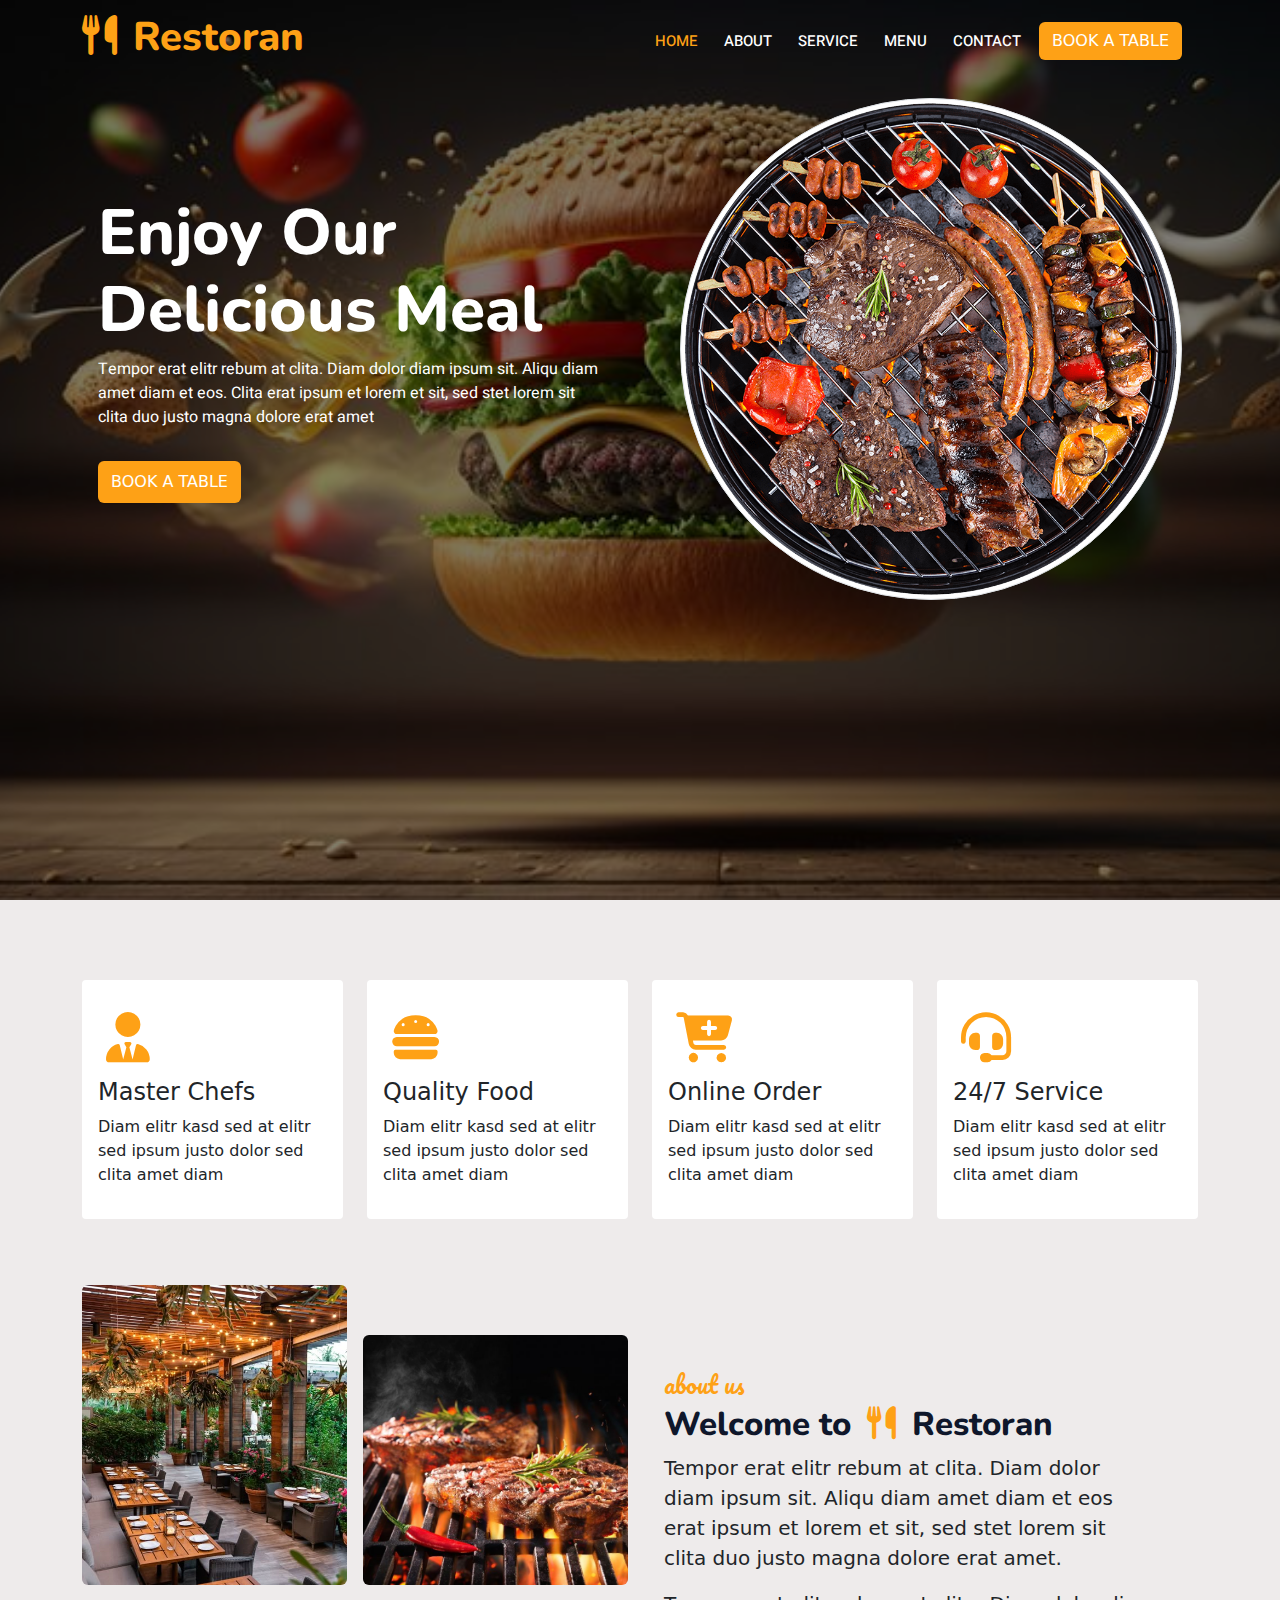
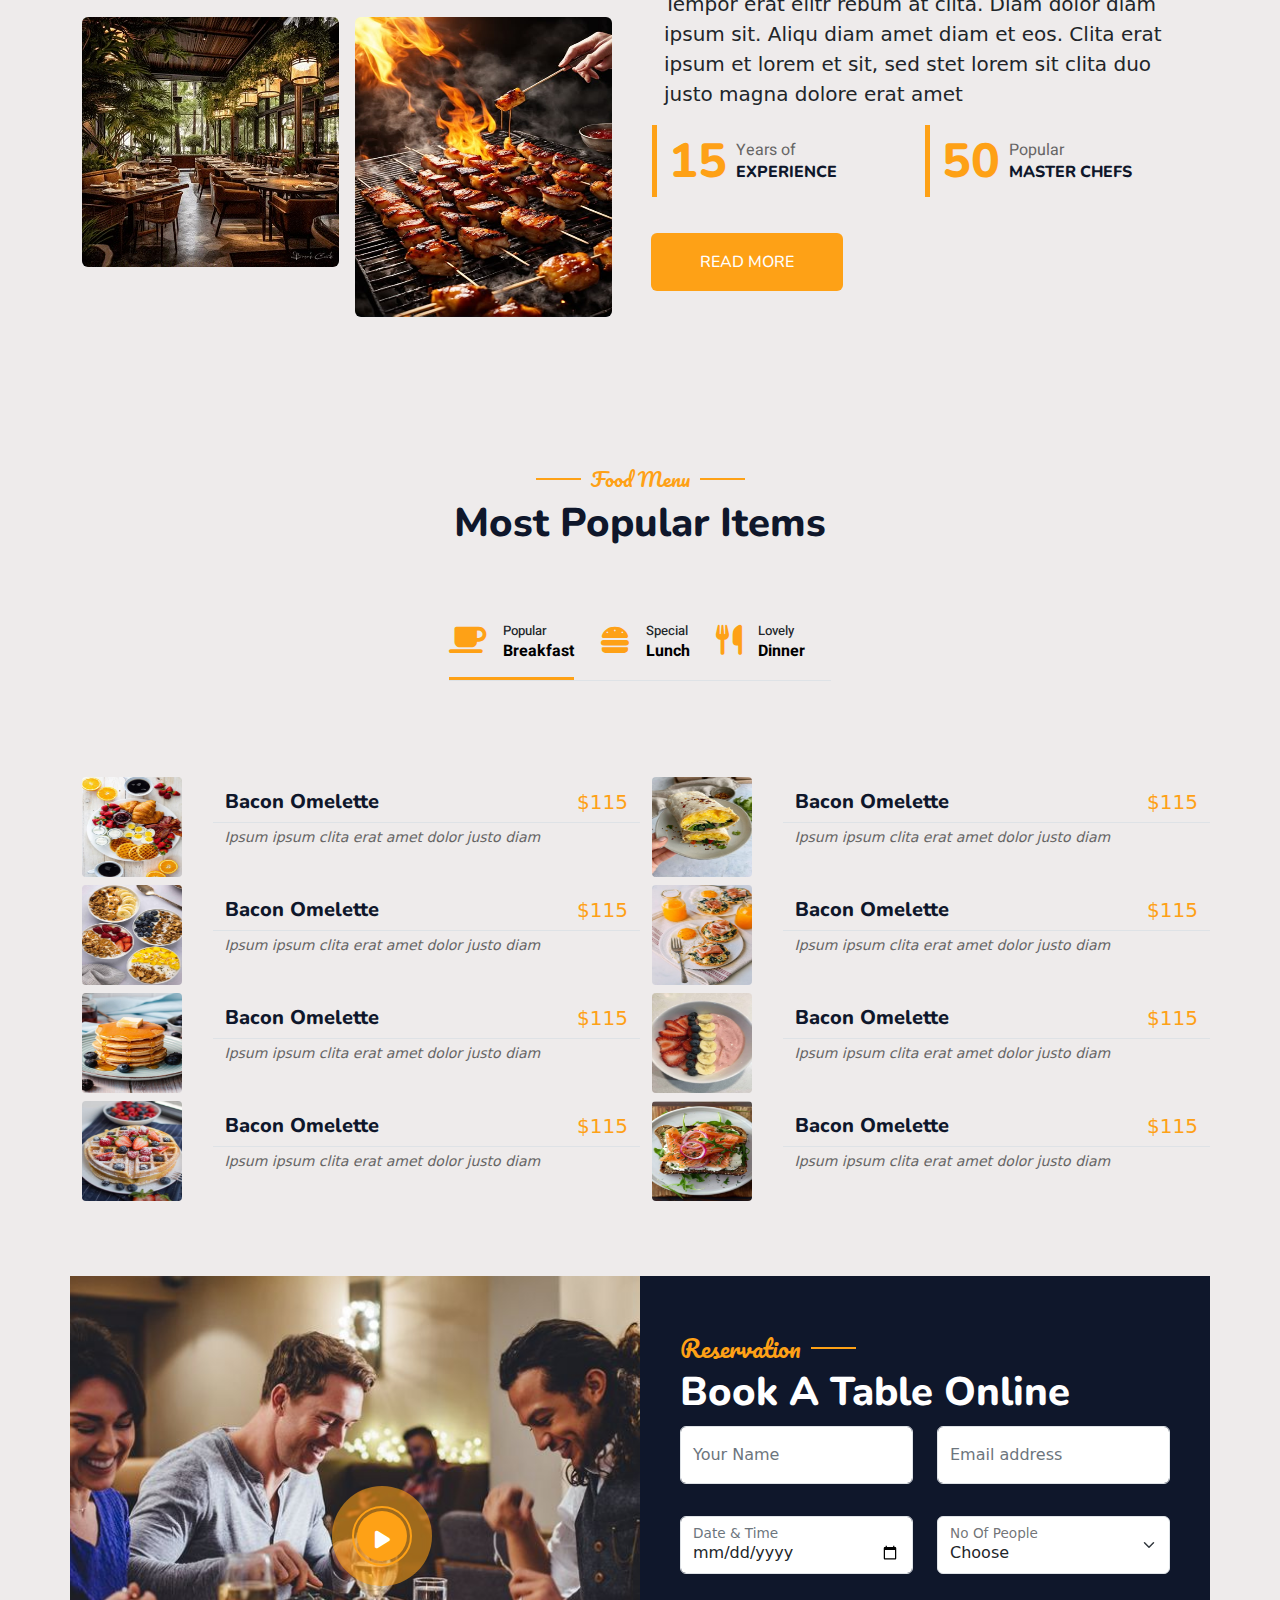
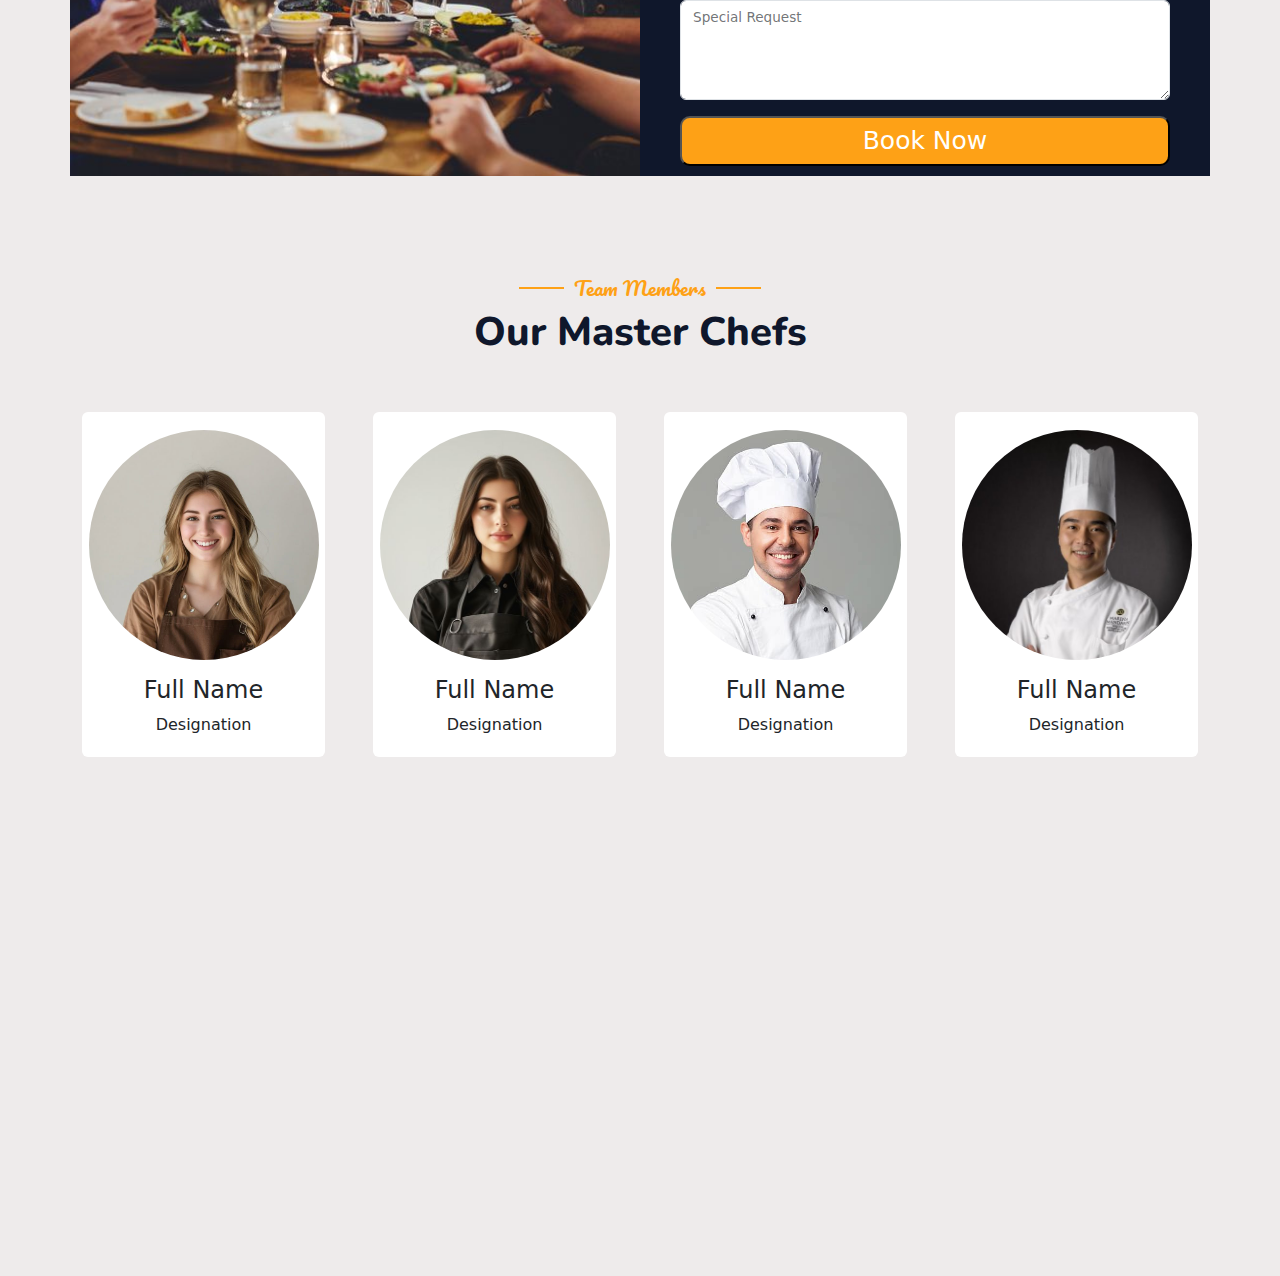
==== index.html @ 30cdca0b "add home page" ====
<!DOCTYPE html>
<html lang="en">
<head>
    <meta charset="UTF-8">
    <meta name="viewport" content="width=device-width, initial-scale=1.0">
    <title>Restoran</title>
    <link href="https://cdn.jsdelivr.net/npm/bootstrap@5.3.3/dist/css/bootstrap.min.css" rel="stylesheet" integrity="sha384-QWTKZyjpPEjISv5WaRU9OFeRpok6YctnYmDr5pNlyT2bRjXh0JMhjY6hW+ALEwIH" crossorigin="anonymous">
    <link rel="stylesheet" href="https://cdnjs.cloudflare.com/ajax/libs/font-awesome/6.7.2/css/all.min.css">
    <link rel="stylesheet" href="./styles/style.css">

</head>
<body> 
    <main class="container-fluid">
        <nav class="navbar navbar-expand-lg">
            <div class="container">
              <h1 class="navbar-brand" href="#"><i class="fa-solid fa-utensils me-3"></i>Restoran</h1>
              <button class="navbar-toggler" type="button" data-bs-toggle="collapse" data-bs-target="#navbarTogglerDemo02" aria-controls="navbarTogglerDemo02" aria-expanded="false" aria-label="Toggle navigation">
                <span class="navbar-toggler-icon"></span>
              </button>
              <div class="collapse navbar-collapse" id="navbarTogglerDemo02">
                <ul class="navbar-nav ms-auto mb-2 mb-lg-0">
                  <li class="nav-item">
                    <a class="nav-link active text-white text-center" aria-current="page" href="#">home</a>
                  </li>
                  <li class="nav-item">
                    <a class="nav-link text-white text-center" href="#">about</a>
                  </li>
                  <li class="nav-item">
                    <a class="nav-link text-white text-center" href="#">service</a>
                  </li>
                  <li class="nav-item">
                    <a class="nav-link text-white text-center"  href="#">menu</a>
                  </li>
                
                  <li class="nav-item ">
                    <a class="nav-link text-white text-center" href="#">contact</a>
                  </li>    
            
                  <button class="btn me-3 text-white" style="background-color: #FEA116;" type="submit">BOOK A TABLE</button>
              
                </ul>          
              </div>
            </div>
          </nav>
          <section class="container">
            <div class="row gx-5 align-items-center">
                <div class="col-lg-6 col-md-12 ">
                    <div class="p-3 ">
                        <h2>Enjoy Our Delicious Meal</h2>
                        <p class="nav-para">Tempor erat elitr rebum at clita. Diam dolor diam ipsum sit. Aliqu diam amet diam et eos. Clita erat ipsum et lorem et sit, sed stet lorem sit clita duo justo magna dolore erat amet</p>
                        <button class="btn btn-1  me-3 text-white form-control-lg " style="background-color: #FEA116;" type="submit">BOOK A TABLE</button>
                    </div>
                </div>

                <div class="col-lg-6 col-md-12">
                    <div class="p-3 overflow-hidden">
                        <img class="img-fluid img-thumbnail rounded-circle img-1" src="./images/hero.png" width="600px" height="600px" alt="">
                    </div>

                </div>

            </div>
          </section>
    </main>

    <section class="container main-section">
        <div class="row ">
            <div class="col-lg-3 col-md-6 col-sm-12 mb-3">
                <div class="p-3 bg-white rounded-1 ">
                    <i class="fa-solid fa-user-tie px-2 py-3 main-icon"></i>
                    <h4>Master Chefs</h4>
                    <p>Diam elitr kasd sed at elitr sed ipsum justo dolor sed clita amet diam</p>
                </div>
            </div>
            <div class="col-lg-3 col-md-6 col-sm-12 mb-3">
                <div class="p-3 bg-white rounded-1 div1">
                    <i class="fa-solid fa-burger px-2 py-3 main-icon"></i>
                    <h4>Quality Food</h4>
                    <p>Diam elitr kasd sed at elitr sed ipsum justo dolor sed clita amet diam</p>
                </div>
            </div>
            <div class="col-lg-3 col-md-6 col-sm-12 mb-3">
                <div class="p-3 bg-white rounded-1">
                    <i class="fa-solid fa-cart-plus px-2 py-3 main-icon"></i>
                    <h4>Online Order</h4>
                    <p>Diam elitr kasd sed at elitr sed ipsum justo dolor sed clita amet diam</p>
                </div>
            </div>
            <div class="col-lg-3 col-md-6 col-sm-12 mb-3">
                <div class="p-3 bg-white rounded-1">
                    <i class="fa-solid fa-headset px-2 py-3 main-icon"></i>
                    <h4>24/7 Service</h4>
                    <p>Diam elitr kasd sed at elitr sed ipsum justo dolor sed clita amet diam</p>
                </div>
            </div>


        </div>

    </section>



<section class="container">
  <div class="row   align-items-center">
    <div class="col-lg-6 col-md-12 col-12">
      <div class="row g-3 align-items-end">
        <div class="col-lg-6 text-start col-md-6 col-6">
          <img class="img-fluid rounded w-100" src="./images/square3.jpg" alt="" >
        </div>
        <div class="col-lg-6 col-md-6 col-6" >
      <img class="img-fluid rounded w-200" src="./images/square1.jpg" alt="" width="250px" height="250px">
        </div>
        <div class="row  g-3"> 
          <div class="col-lg-6 col-md-6 col-6">
            <img class="img-fluid rounded w-200" src="./images/square4.jpg" width="300px"  height="300px" alt="">
          </div>
          <div class="col-lg-6 col-md-6 col-6">
            <img class="img-fluid rounded w-100" src="./images/square2.jpg" alt="" width="250px" height="250px">
          </div>
        </div>
      </div>
    </div>

    <div class="col-lg-6 px-4">
      <h5 class="head5">about us</h5>
      <h2 class="head2" >Welcome to<i class="fa-solid fa-utensils mx-3"></i>Restoran </h2>
      <p class="me-5 fs-5">Tempor erat elitr rebum at clita. Diam dolor diam ipsum sit. Aliqu diam amet diam et eos erat ipsum et lorem et sit, sed stet lorem sit  clita duo justo magna dolore erat amet.</p>
      <p class="fs-5">Tempor erat elitr rebum at clita. Diam dolor diam ipsum sit. Aliqu diam amet diam et eos. Clita erat ipsum et lorem et sit, sed stet lorem sit clita duo justo magna dolore erat amet</p>
      <div class="row">
        <div class="col-lg-6 num mb-2 col-md-6">
        <div class="row">
          <div class="col-lg-3 num1 col-3 ">15</div>
          <div class="col-lg-9 col-9">
            <p class="year">Years of</p>
            <h6 class="head6">EXPERIENCE</h6>
          </div>
        </div>
        </div>
        <div class="col-lg-6 num mb-2 col-md-6">
          <div class="row">
            <div class="col-lg-3 num1 col-3">50</div>
            <div class="col-lg-9 col-9">
              <p class="year">Popular</p>
              <h6 class="head6">MASTER CHEFS</h6>
            </div>
          </div>
        </div>

      </div>
      <button class="btn py-3 px-5 mt-2 readbtn">Read More</button>
    </div>

  </div>

</section>

<section class="container food-section">
  <div class="text-center">
    <h5 class="text-center food-title">Food Menu</h5>
    <h2 class="food-heading">Most Popular Items</h2>
  </div>

  <div class="d-flex  m-5">
    <ul class="nav nav-pills  d-inline-flex justify-content-center border-bottom mb-5 m-auto">
      <li class="nav-item mt-4">
        <a class="d-flex align-items-center text-start mx-3 ms-0 pb-3 active" data-bs-toggle="pill" data-bs-target="#tab-1">
          <i class="fa fa-coffee fa-2x"></i>
          <div class="ps-3">
            <small class="text-body">Popular</small>
            <h6 class="mt-n1 mb-0">Breakfast</h6>
          </div>
        </a>
      </li>
      <li class="nav-item mt-4">
        <a class="d-flex align-items-center text-start mx-3 ms-0 pb-3" data-bs-toggle="pill" data-bs-target="#tab-2">
          <i class="fa fa-hamburger fa-2x"></i>
          <div class="ps-3">
            <small class="text-body">Special</small>
            <h6 class="mt-n1 mb-0">Lunch</h6>
          </div>
        </a>
      </li>
      <li class="nav-item mt-4">
        <a class="d-flex align-items-center text-start mx-3 ms-0 pb-3" data-bs-toggle="pill" data-bs-target="#tab-3">
          <i class="fa fa-utensils fa-2x"></i>
          <div class="ps-3">
            <small class="text-body">Lovely</small>
            <h6 class="mt-n1 mb-0 ">Dinner</h6>
          </div>
        </a>
      </li>
    </ul>
  </div>

  <div class="tab-content">
    <div class="tab-pane fade show active" id="tab-1">
      <div class="row">
     <div class="col-lg-6">
      <div class="row">
        <div class="col-lg-3 col-md-3 col-3">

          <img width="100px" height="100px" class="rounded-1" src="./images/menu1.jpg" alt="" >
        </div>
        <div class="col-lg-9 col-md-9 d-flex align-items-center col-9">
          <div class="row">
            <div class="col-lg-12 border-bottom d-flex justify-content-between">
              <h4>Bacon Omelette</h4>
              <h5>$115</h5>
             </div>
            <div class="col-lg-12 mt-1 ">
              <p>Ipsum ipsum clita erat amet dolor justo diam</p>
            </div>
          </div>
        </div>
      </div>

      <div class="row mt-2">
        <div class="col-lg-3 col-md-3 col-3">

          <img width="100px" height="100px" class="rounded-1" src="./images/menu2.jpg" alt="" >
        </div>
                <div class="col-lg-9 col-9  col-md-9 d-flex align-items-center">
          <div class="row">
            <div class="col-lg-12 border-bottom d-flex justify-content-between">
              <h4>Bacon Omelette</h4>
              <h5>$115</h5>
             </div>
            <div class="col-lg-12 mt-1 ">
              <p>Ipsum ipsum clita erat amet dolor justo diam</p>
            </div>
          </div>
        </div>
      </div>

      <div class="row mt-2">
        <div class="col-lg-3 col-md-3 col-3">

          <img width="100px" height="100px" class="rounded-1" src="./images/menu3.jpg" alt="" >
        </div>
                <div class="col-lg-9 col-9  col-md-9 d-flex align-items-center">
          <div class="row">
            <div class="col-lg-12 border-bottom d-flex justify-content-between">
              <h4>Bacon Omelette</h4>
              <h5>$115</h5>
             </div>
            <div class="col-lg-12 mt-1 ">
              <p>Ipsum ipsum clita erat amet dolor justo diam</p>
            </div>
          </div>
        </div>
      </div>

      <div class="row mt-2">
        <div class="col-lg-3 col-md-3 col-3">

          <img width="100px" height="100px" class="rounded-1" src="./images/menu4.jpg" alt="" >
        </div>
                <div class="col-lg-9 col-9  col-md-9 d-flex align-items-center">
          <div class="row">
            <div class="col-lg-12 border-bottom d-flex justify-content-between">
              <h4>Bacon Omelette</h4>
              <h5>$115</h5>
             </div>
            <div class="col-lg-12 mt-1 ">
              <p>Ipsum ipsum clita erat amet dolor justo diam</p>
            </div>
          </div>
        </div>
      </div>
     </div>

     <div class="col-lg-6">
      <div class="row">
        <div class="col-lg-3 col-md-3 col-3">

          <img width="100px" height="100px" class="rounded-1" src="./images/menu5.jpg" alt="" >
        </div>
                <div class="col-lg-9 col-9  col-md-9 d-flex align-items-center">
          <div class="row">
            <div class="col-lg-12 border-bottom d-flex justify-content-between">
              <h4>Bacon Omelette</h4>
              <h5>$115</h5>
             </div>
            <div class="col-lg-12 mt-1 ">
              <p>Ipsum ipsum clita erat amet dolor justo diam</p>
            </div>
          </div>
        </div>
      </div>

      <div class="row mt-2">
        <div class="col-lg-3 col-md-3 col-3">

          <img width="100px" height="100px" class="rounded-1" src="./images/menu6.jpg" alt="" >
        </div>
                <div class="col-lg-9 col-9  col-md-9 d-flex align-items-center">
          <div class="row">
            <div class="col-lg-12 border-bottom d-flex justify-content-between">
              <h4>Bacon Omelette</h4>
              <h5>$115</h5>
             </div>
            <div class="col-lg-12 mt-1 ">
              <p>Ipsum ipsum clita erat amet dolor justo diam</p>
            </div>
          </div>
        </div>
      </div>

      <div class="row mt-2">
        <div class="col-lg-3 col-md-3 col-3">

          <img width="100px" height="100px" class="rounded-1" src="./images/menu7.jpg" alt="" >
        </div>
                <div class="col-lg-9 col-9  col-md-9 d-flex align-items-center">
          <div class="row">
            <div class="col-lg-12 border-bottom d-flex justify-content-between">
              <h4>Bacon Omelette</h4>
              <h5>$115</h5>
             </div>
            <div class="col-lg-12 mt-1 ">
              <p>Ipsum ipsum clita erat amet dolor justo diam</p>
            </div>
          </div>
        </div>
      </div>

      <div class="row mt-2">
        <div class="col-lg-3 col-md-3 col-3">

          <img width="100px" height="100px" class="rounded-1" src="./images/menu8.jpg" alt="" >
        </div>
                <div class="col-lg-9 col-9  col-md-9 d-flex align-items-center">
          <div class="row">
            <div class="col-lg-12 border-bottom d-flex justify-content-between">
             <h4>Bacon Omelette</h4>
             <h5>$115</h5>
            </div>
            <div class="col-lg-12 mt-1 ">
              <p>Ipsum ipsum clita erat amet dolor justo diam</p>
            </div>
          </div>
        </div>
      </div>

     </div>
      </div>
    </div>
    <div class="tab-pane fade" id="tab-2">
      <div class="row">
        <div class="col-lg-6">
         <div class="row">
           <div class="col-lg-3 col-md-3 col-3">

             <img width="100px" height="100px" class="rounded-1" src="./images/menu11.jpg" alt="" >
           </div>
                   <div class="col-lg-9 col-9  col-md-9 d-flex align-items-center">
             <div class="row">
               <div class="col-lg-12 border-bottom d-flex  justify-content-between">
                <h4 >Grilled Tilapia</h4>
                <h5 >$115</h5>
               </div>
               <div class="col-lg-12 mt-1 ">
                 <p>Ipsum ipsum clita erat amet dolor justo diam</p>
               </div>
             </div>
           </div>
         </div>
   
         <div class="row mt-2">
           <div class="col-lg-3 col-md-3 col-3">

             <img width="100px" height="100px" class="rounded-1" src="./images/menu12.jpg" alt="" >
           </div>
                   <div class="col-lg-9 col-9  col-md-9 d-flex align-items-center">
             <div class="row">
               <div class="col-lg-12 border-bottom d-flex  justify-content-between">
                <h4 >Grilled Tilapia</h4>
               <h5 >$115</h5>
               </div>
               <div class="col-lg-12 mt-1 ">
                 <p>Ipsum ipsum clita erat amet dolor justo diam</p>
               </div>
             </div>
           </div>
         </div>
   
         <div class="row mt-2">
           <div class="col-lg-3 col-md-3 col-3">

             <img width="100px" height="100px" class="rounded-1" src="./images/menu13.jpg" alt="" >
           </div>
                   <div class="col-lg-9 col-9  col-md-9 d-flex align-items-center">
             <div class="row">
               <div class="col-lg-12 border-bottom d-flex  justify-content-between">
                <h4 >Grilled Tilapia</h4>
               <h5 >$115</h5>
               </div>
               <div class="col-lg-12 mt-1 ">
                 <p>Ipsum ipsum clita erat amet dolor justo diam</p>
               </div>
             </div>
           </div>
         </div>
   
         <div class="row mt-2">
           <div class="col-lg-3 col-md-3 col-3">

             <img width="100px" height="100px" class="rounded-1" src="./images/menu14.jpg" alt="" >
           </div>
                   <div class="col-lg-9 col-9  col-md-9 d-flex align-items-center">
             <div class="row">
               <div class="col-lg-12 border-bottom d-flex  justify-content-between">
                <h4 >Grilled Tilapia</h4>
               <h5 >$115</h5>
               </div>
               <div class="col-lg-12 mt-1 ">
                 <p>Ipsum ipsum clita erat amet dolor justo diam</p>
               </div>
             </div>
           </div>
         </div>
        </div>
   
        <div class="col-lg-6">
         <div class="row">
           <div class="col-lg-3 col-md-3 col-3">

             <img width="100px" height="100px" class="rounded-1" src="./images/menu15.jpg" alt="" >
           </div>
                   <div class="col-lg-9 col-9  col-md-9 d-flex align-items-center">
             <div class="row">
               <div class="col-lg-12 border-bottom d-flex  justify-content-between">
                <h4 >Grilled Tilapia</h4>
               <h5 >$115</h5>
               </div>
               <div class="col-lg-12 mt-1 ">
                 <p>Ipsum ipsum clita erat amet dolor justo diam</p>
               </div>
             </div>
           </div>
         </div>
   
         <div class="row mt-2">
           <div class="col-lg-3 col-md-3 col-3">

             <img width="100px" height="100px" class="rounded-1" src="./images/menu16.jpg" alt="" >
           </div>
                   <div class="col-lg-9 col-9  col-md-9 d-flex align-items-center">
             <div class="row">
               <div class="col-lg-12 border-bottom d-flex  justify-content-between">
                <h4 >Grilled Tilapia</h4>
               <h5 >$115</h5>
               </div>
               <div class="col-lg-12 mt-1 ">
                 <p>Ipsum ipsum clita erat amet dolor justo diam</p>
               </div>
             </div>
           </div>
         </div>
   
         <div class="row mt-2">
           <div class="col-lg-3 col-md-3 col-3">

             <img width="100px" height="100px" class="rounded-1" src="./images/menu17.jpg" alt="" >
           </div>
                   <div class="col-lg-9 col-9  col-md-9 d-flex align-items-center">
             <div class="row">
               <div class="col-lg-12 border-bottom d-flex  justify-content-between">
                <h4 >Grilled Tilapia</h4>
               <h5 >$115</h5>
               </div>
               <div class="col-lg-12 mt-1 ">
                 <p>Ipsum ipsum clita erat amet dolor justo diam</p>
               </div>
             </div>
           </div>
         </div>
   
         <div class="row mt-2">
           <div class="col-lg-3 col-md-3 col-3">

             <img width="100px" height="100px" class="rounded-1" src="./images/menu18.jpg" alt="" >
           </div>
                   <div class="col-lg-9 col-9  col-md-9 d-flex align-items-center">
             <div class="row">
               <div class="col-lg-12 border-bottom d-flex  justify-content-between">
                <h4 >Grilled Tilapia</h4>
               <h5 >$115</h5>
               </div>
               <div class="col-lg-12 mt-1 ">
                 <p>Ipsum ipsum clita erat amet dolor justo diam</p>
               </div>
             </div>
           </div>
         </div>
   
        </div>
         </div>


    </div>


    <div class="tab-pane fade" id="tab-3">
      <div class="row">
        <div class="col-lg-6">
         <div class="row">
           <div class="col-lg-3 col-md-3 col-3">

             <img width="100px" height="100px" class="rounded-1" src="./images/menu21.jpg" alt="" >
           </div>
                   <div class="col-lg-9 col-9  col-md-9 d-flex align-items-center">
             <div class="row">
               <div class="col-lg-12 border-bottom d-flex  justify-content-between">
                <h4 >Chicken Burger</h4>
               <h5 >$115</h5>
               </div>
               <div class="col-lg-12 mt-1 ">
                 <p>Ipsum ipsum clita erat amet dolor justo diam</p>
               </div>
             </div>
           </div>
         </div>
   
         <div class="row mt-2">
           <div class="col-lg-3 col-md-3 col-3">

             <img width="100px" height="100px" class="rounded-1" src="./images/menu22.jpg" alt="" >
           </div>
                   <div class="col-lg-9 col-9  col-md-9 d-flex align-items-center">
             <div class="row">
               <div class="col-lg-12 border-bottom d-flex  justify-content-between">
                <h4 >Chicken Burger</h4>
               <h5 >$115</h5>
               </div>
               <div class="col-lg-12 mt-1 ">
                 <p>Ipsum ipsum clita erat amet dolor justo diam</p>
               </div>
             </div>
           </div>
         </div>
   
         <div class="row mt-2">
           <div class="col-lg-3 col-md-3 col-3">

             <img width="100px" height="100px" class="rounded-1" src="./images/menu23.jpg" alt="" >
           </div>
                   <div class="col-lg-9 col-9  col-md-9 d-flex align-items-center">
             <div class="row">
               <div class="col-lg-12 border-bottom d-flex  justify-content-between">
                <h4 >Chicken Burger</h4>
               <h5 >$115</h5>
               </div>
               <div class="col-lg-12 mt-1 ">
                 <p>Ipsum ipsum clita erat amet dolor justo diam</p>
               </div>
             </div>
           </div>
         </div>
   
         <div class="row mt-2">
           <div class="col-lg-3 col-md-3 col-3">

             <img width="100px" height="100px" class="rounded-1" src="./images/menu24.jpg" alt="" >
           </div>
                   <div class="col-lg-9 col-9  col-md-9 d-flex align-items-center">
             <div class="row">
               <div class="col-lg-12 border-bottom d-flex  justify-content-between">
                <h4 >Chicken Burger</h4>
               <h5 >$115</h5>
               </div>
               <div class="col-lg-12 mt-1 ">
                 <p>Ipsum ipsum clita erat amet dolor justo diam</p>
               </div>
             </div>
           </div>
         </div>
        </div>
   
        <div class="col-lg-6">
         <div class="row">
           <div class="col-lg-3 col-md-3 col-3">

             <img width="100px" height="100px" class="rounded-1" src="./images/menu25.jpg" alt="" >
           </div>
                   <div class="col-lg-9 col-9  col-md-9 d-flex align-items-center">
             <div class="row">
               <div class="col-lg-12 border-bottom d-flex  justify-content-between">
                <h4 >Chicken Burger</h4>
               <h5 >$115</h5>
               </div>
               <div class="col-lg-12 mt-1 ">
                 <p>Ipsum ipsum clita erat amet dolor justo diam</p>
               </div>
             </div>
           </div>
         </div>
   
         <div class="row mt-2">
           <div class="col-lg-3 col-md-3 col-3">

             <img width="100px" height="100px" class="rounded-1" src="./images/menu6.jpg" alt="" >
           </div>
                   <div class="col-lg-9 col-9  col-md-9 d-flex align-items-center">
             <div class="row">
               <div class="col-lg-12 border-bottom d-flex  justify-content-between">
                <h4 >Chicken Burger</h4>
               <h5 >$115</h5>
               </div>
               <div class="col-lg-12 mt-1 ">
                 <p>Ipsum ipsum clita erat amet dolor justo diam</p>
               </div>
             </div>
           </div>
         </div>
   
         <div class="row mt-2">
           <div class="col-lg-3 col-md-3 col-3">

             <img width="100px" height="100px" class="rounded-1" src="./images/menu7.jpg" alt="" >
           </div>
                   <div class="col-lg-9 col-9  col-md-9 d-flex align-items-center">
             <div class="row">
               <div class="col-lg-12 border-bottom d-flex  justify-content-between">
                <h4 >Chicken Burger</h4>
               <h5 >$115</h5>
               </div>
               <div class="col-lg-12 mt-1 ">
                 <p>Ipsum ipsum clita erat amet dolor justo diam</p>
               </div>
             </div>
           </div>
         </div>
   
         <div class="row mt-2">
           <div class="col-lg-3 col-md-3 col-3">

             <img width="100px" height="100px" class="rounded-1" src="./images/menu8.jpg" alt="" >
           </div>
                   <div class="col-lg-9 col-9  col-md-9 d-flex align-items-center">
             <div class="row">
               <div class="col-lg-12 border-bottom d-flex  justify-content-between">
                <h4 >Chicken Burger</h4>
               <h5 >$115</h5>
               </div>
               <div class="col-lg-12 mt-1 ">
                 <p>Ipsum ipsum clita erat amet dolor justo diam</p>
               </div>
             </div>
           </div>
         </div>
   
        </div>
         </div>
    </div>
  </div>
</section>


<section class="container youtube">


<div class="row">
  <div class="col-lg-6 p-0">
    <div class="back-img ">
      <section class="big-bg" data-bs-toggle="modal" data-bs-target="#staticBackdrop">
        <section class="small-bg">
            <i class="fa-solid fa-play"></i>
        </section>
    </section>
    </div>
  </div>
  <div class="col-lg-6 you-sec">
    <div>
      <form action="">
        <h5 class="head5 head51">Reservation</h5>
        <h3>Book A Table Online</h3>
        <div class="row">
          <div class="col-lg-6">
            <div class="form-floating mb-3">
              <input type="email" class="form-control" id="floatingInputGrid" placeholder="name@example.com" value="">
              <label class="text-secondary" for="floatingInputGrid">Your Name</label>
            </div>
          </div>
          <div class="col-lg-6 ">
            <div class="form-floating ">
              <input type="email" class="form-control" id="floatingInputGrid" placeholder="name@example.com" value="">
              <label class="text-secondary" for="floatingInputGrid">Email address</label>
            </div>
          </div>
        </div>
        <div class="row  pt-3">
          <div class="col-lg-6">
            <div class="form-floating mb-3">
              <input type="date" class="form-control datetimepicker-input" id="floatingInputGrid" data-toggle="datetimepicker" placeholder="Date & Time"  value="">
              <label class="text-secondary" for="floatingInputGrid">Date & Time</label>
            </div>
          </div>
          <div class="col-lg-6">
            <div class="form-floating mb-2">
              <select class="form-select" id="floatingSelect" aria-label="Floating label select example">
                <option selected disabled>Choose</option>
                <option value="1">One</option>
                <option value="2">Two</option>
                <option value="3">Three</option>
                <option value="4">Four</option>
                <option value="5">More</option>
              </select>
              <label for="floatingSelect">No Of People</label>
            </div>
          </div>
        </div>
        <div class="col-12">
          <div class="form-floating mb-3">
            <textarea class="form-control" placeholder="Special Request" id="message" style="height: 100px; margin-top: 10px;">

            </textarea>
            <label for="message">Special Request</label>
          </div>
        </div>
        <div class="col-12">
          <button type="btn ">Book Now</button>

        </div>
      </form>
    </div>
  </div>
</div>


<div class="modal fade" id="staticBackdrop" data-bs-backdrop="static" data-bs-keyboard="false" tabindex="-1" aria-labelledby="staticBackdropLabel" aria-hidden="true">
  <div class="modal-dialog">
    <div class="modal-content">
      <div class="modal-header">
        <h1 class="modal-title fs-5" id="staticBackdropLabel">YouTube</h1>
        <button type="button" class="btn-close" data-bs-dismiss="modal" aria-label="Close"></button>
      </div>
      <div class="modal-body">
        

          <iframe width="100%" height="522" src="https://www.youtube.com/embed/NC9KlaxtfLg" title="Cinematic 4k advertisement for restaurant | B ROLL #2 | SONY A7iii" frameborder="0" allow="accelerometer; autoplay; clipboard-write; encrypted-media; gyroscope; picture-in-picture; web-share" referrerpolicy="strict-origin-when-cross-origin" allowfullscreen></iframe>
        
      </div>
      <div class="modal-footer">
        <button type="button" class="btn btn-secondary" data-bs-dismiss="modal">Close</button>
        
      </div>
    </div>
  </div>
</div>

</section>



<section class="container Chef" style="height: 1000px;">
  <div class="text-center">
    <h5 class="text-center food-title">Team Members</h5>
    <h2 class="food-heading">Our Master Chefs</h2>
  </div>
  <div class="row g-5 pt-5">
<div class="col-lg-3 ">
  <div class="p-1 bg-white d-flex flex-column align-items-center rounded text-center">
    <div class="chef-img col-lg-12"></div>
    <div class="mt-3">
      <h4>Full Name</h4>
      <p>Designation</p>
    </div>
    <div class="chef-brand">
      <i class="fa-brands fa-facebook-f"></i>
      <i class="fa-brands fa-twitter"></i>
      <i class="fa-brands fa-instagram"></i>
    </div>
  </div>

  
</div>
<div class="col-lg-3 ">
  <div class="p-1 bg-white d-flex flex-column align-items-center rounded text-center">
    <div class="chef-img chef-img1"></div>
    <div class="mt-3">
      <h4>Full Name</h4>
      <p>Designation</p>
    </div>
  </div>
</div>
<div class="col-lg-3 ">
  <div class="p-1 bg-white d-flex flex-column align-items-center rounded text-center">
    <div class="chef-img chef-img2"></div>
    <div class="mt-3">
      <h4>Full Name</h4>
      <p>Designation</p>
    </div>
  </div>
</div>
<div class="col-lg-3">
  <div class="p-1 bg-white d-flex flex-column align-items-center rounded text-center">
    <div class="chef-img chef-img3"></div>
    <div class="mt-3">
      <h4>Full Name</h4>
      <p>Designation</p>
    </div>
  </div>
</div>

  </div>

</section>



    <script src="https://cdn.jsdelivr.net/npm/bootstrap@5.3.3/dist/js/bootstrap.bundle.min.js" integrity="sha384-YvpcrYf0tY3lHB60NNkmXc5s9fDVZLESaAA55NDzOxhy9GkcIdslK1eN7N6jIeHz" crossorigin="anonymous"></script>
<script src="./js/script.js"></script>


</body>
</html>
---- styles/style.css ----
@import url('https://fonts.googleapis.com/css2?family=IM+Fell+Double+Pica:ital@0;1&family=Josefin+Sans:ital,wght@0,100..700;1,100..700&family=Montserrat:ital,wght@0,100..900;1,100..900&family=Nunito:ital,wght@0,200..1000;1,200..1000&family=Shojumaru&display=swap');
@import url('https://fonts.googleapis.com/css2?family=Heebo:wght@100..900&family=IM+Fell+Double+Pica:ital@0;1&family=Josefin+Sans:ital,wght@0,100..700;1,100..700&family=Montserrat:ital,wght@0,100..900;1,100..900&family=Nunito:ital,wght@0,200..1000;1,200..1000&family=Shojumaru&display=swap');
@import url('https://fonts.googleapis.com/css2?family=Heebo:wght@100..900&family=IM+Fell+Double+Pica:ital@0;1&family=Josefin+Sans:ital,wght@0,100..700;1,100..700&family=Montserrat:ital,wght@0,100..900;1,100..900&family=Nunito:ital,wght@0,200..1000;1,200..1000&family=Pacifico&family=Shojumaru&display=swap');
*{
    margin: 0;
    padding: 0;
    box-sizing: border-box;
}
body{
    background-color: #eeebeb;
}

:root{
    --warning-color: #FEA116 ;
}

main{
    position: relative;
    height: 100vh;
    background-image: url("../images/bg-header.jpg");
    background-repeat: no-repeat;
    background-size: cover; 
    background-position: center; 
   

}

main::before {
    content: "";
    position: absolute;
    top: 0;
    left: 0;
    width: 100%;
    height: 100%;
    background-color: rgba(0, 0, 0, 0.5); 
    z-index: 1;
}

main * {
    position: relative;
    z-index: 2;
}
 main .dropdown-menu , main .dropdown-item{
    z-index: 100;
 }
    
.navbar-brand{
    color: var(--warning-color);
    font-family: Nunito , sans-serif;
    font-size: 40px;
    line-height: 48px;
    font-weight: 800;

}

.nav-item{
    color: var(--warning-color);
    font-size: 15px;
    line-height: 22.5px;
    font-weight: 500;
    font-family: Heebo, sans-serif;
    text-transform: uppercase;
    margin-right: 10px;

}
.active{
    color: var(--warning-color) !important;
   
}
.dropdown-item{
    text-transform: capitalize;
    color: var(--warning-color);
}
h2{
    color: white;
    font-family: Nunito , sans-serif;
    font-size: 64px;
    font-weight: 800;
    margin: 0px 0px 8px;
}
.nav-para{
    color: white;
line-height: 24px;
margin: 0px 0px 24px;
padding: 0px 0px 8px;
font-family: Heebo, sans-serif;

}

@media screen and (max-width:960 ){
    main{
        height: auto;
    }
}

@media screen and (max-width: 1000px) {
    h2 {
        text-align: center; 
    }
    .nav-para{
        text-align: center; 

    }
    .btn-1 {
        display: block; 
        width: 100%; 
        margin: 10px auto; 
        text-align: center;
    }
    main{
        height: auto;
    }
   
}
.img-1{
    animation: imgAnimate 40s linear infinite; 
}

@keyframes imgAnimate {
    from{
transform: rotate(0deg);
    }
    to{
        transform: rotate(360deg);

    }
}
.main-section{
    margin-top: 80px;
    margin-bottom: 50px;
  
}
.main-icon{
    color: var(--warning-color);
    font-size: 50px;
  
}

.main-section .rounded-1{
    
    transition-duration: 1s;
}
.main-section .rounded-1:hover{
    background-color: var(--warning-color) !important;
    color: white !important;
    i{
        color: white;
    }
  
   }
   .w-100{
    height: 300px;
    

   }
.w-200{
    width: 100%;
    height: 250px;

}
.head5{
    font-family: Pacifico , sans-serif;
    font-size: 24px;
    line-height: 24px;
    color: var(--warning-color);
}
.head2{
    font-size: 33px;
    font-family: Nunito , sans-serif;
    line-height: 41px;
    color:#0F172B ;
    font-weight: 800;
    text-align: left;
}
.head2 i{
    color: var(--warning-color);
}
.num{
    border-left: 5px solid var(--warning-color);
}
.num1{
    font-size: 48px;
    font-family: Nunito , sans-serif;
    font-weight: 800;
    color: var(--warning-color);

}
.year{
    color: #666565;
    font-family: Heebo ,sans-serif;
    line-height: 50px;
}
.head6{
    font-family: Nunito , sans-serif;
    margin-top: -28px;
    font-weight: 800;
    color:  #0F172B ;
}
.readbtn{
background-color: var(--warning-color);
color: white;
margin: 8px 0px 0px;
padding: 16px 48px;
text-transform: uppercase;
font-weight: 500;
text-align: center;
font-family: Nunito , sans-serif;
margin-bottom: -80px;
margin-left: -13px;
}
.readbtn:hover{
    border: 1px solid var(--warning-color);
    color: var(--warning-color);
    box-shadow: 4px 4px 20px var(--warning-color);
}

.food-title {
    color: var(--warning-color);
    font-family: Pacifico, sans-serif;
    position: relative;
    display: flex;
    align-items: center;
    justify-content: center;
    gap: 10px; 
}

.food-title::before,
.food-title::after {
    content: "";
    width: 45px;
    height: 2px;
    background: var(--warning-color);
}

.food-section{
margin-top: 150px;
}

.food-heading{
    color: #0F172B;
    font-size: 40px;
    font-weight: 800;
    font-family: Nunito , sans-serif;
}
.food-section a{
    text-decoration: none;
}

.food-section .nav-underline .nav-item a {
    position: relative;
    padding-bottom: 5px;
}


.food-section a {
    text-decoration: none;
    color: black !important;
}

.food-section i {
    color: var(--warning-color) !important; 
}

.food-section .nav-item a.active,
.food-section .nav-item a:focus,
.food-section .nav-item a:hover {
    border-bottom: 3px solid var(--warning-color);
    color: black !important;
}

.food-section .nav-underline .nav-item:first-child a.active {
    border-bottom: 3px solid var(--warning-color);
}

.food-section h6 , .food-section small{
 text-transform: capitalize;   
}

.food-section h6{
    font-weight: 700;
}
.tab-content h4{
    font-weight: 800;
    color: #0F172B;
    line-height: 24px;
    font-size: 20px;
    font-family: Nunito , sans-serif;

}
.tab-content p{
    line-height: 24px;
    color: #666565;
    color: Heebo ,sans-serif;
    font-size: 14px;
    line-height: 21px;
    font-style: italic;

}

h4 span:last-child {
    min-width: fit-content;
}
.back-img{
   
    background-image: url(../images/restoran.jpg);
    background-position: center;
    background-repeat: no-repeat;
    background-size: cover;
    width: 100%;
    height: 500px;
    position: relative;
}
.youtube{
    margin-top: 75px;
}

.head51{
    position: relative;
    display: flex;
    align-items: center;
    gap: 10px; 
    margin-top: 60px;
}

.head51::after {
    content: "";
    width: 45px;
    height: 2px;
    background: var(--warning-color);
}

.you-sec{
padding-left: 40px;
padding-right: 40px;
background-color: #0F172B;
}

.you-sec h3{
    color: #fff;
    font-family: Nunito , sans-serif;
    font-size: 40px;
    line-height: 48px;
    font-weight: 800;
}

.you-sec .row{
padding-top: 2px;
}

.you-sec button{
    display: block; 
    width: 100%; 
    margin: 10px auto; 
    text-align: center;
    background-color: var(--warning-color);
    color: white;
    font-size: 25px;
    padding: 4px;
    border-radius: 10px;
}




.big-bg {
    position: absolute;
    left: 46%;
    top: 42%;
    background-color: #fea11694;
    
    width: 100px;
    height: 100px;
    border-radius: 50%;
    
}

.small-bg {
    background-color: var(--warning-color);
    width: 50px;
    height: 50px;
    border-radius: 50%;
    position: absolute;
    top: 25%;
    left: 25%;
    outline: 2px solid var(--warning-color);
    outline-offset: 3px;
}


.small-bg i {
    color: #fff;
    position: absolute;
    top: 37%;
    left: 35%;
    font-size: 20px;
}

.Chef {
    margin-top: 100px;
    transition: margin-top 2s ease;

}
.chef-img{
    height: 230px;
    width: 230px;
    border-radius: 50%;
    background-image: url(../images/chef1.jpg);
    background-repeat: no-repeat;
    background-size: cover;
    margin-top: 14px;
}
.chef-img1{
    background-image: url(../images/chef2.jpg);
}
.chef-img2{
    background-image: url(../images/chef3.jpg);
}
.chef-img3{
    background-image: url(../images/chef4.jpg);
}

.Chef i{
    background-color: var(--warning-color);
    color: white;
    padding: 10px 5px 0px 5px;
    width: 30px;
    font-size: 22px;
    height: 40px;
    border-radius: 30px 30px 0 0;
}
.chef-brand {
    display: none;
    transform: scaleY(0);
    transform-origin: top;
    transition: transform 0.3s ease-in-out;
}

.chef-brand {
    transform: scaleY(0);
    transform-origin: top;
    opacity: 0;
    height: 0;
    overflow: hidden;
    transition: transform 0.3s ease-in-out, opacity 0.3s ease-in-out, height 0.3s ease-in-out;
}

.Chef .rounded:hover .chef-brand {
    transform: scaleY(1);
    opacity: 1;
    height: auto;
}
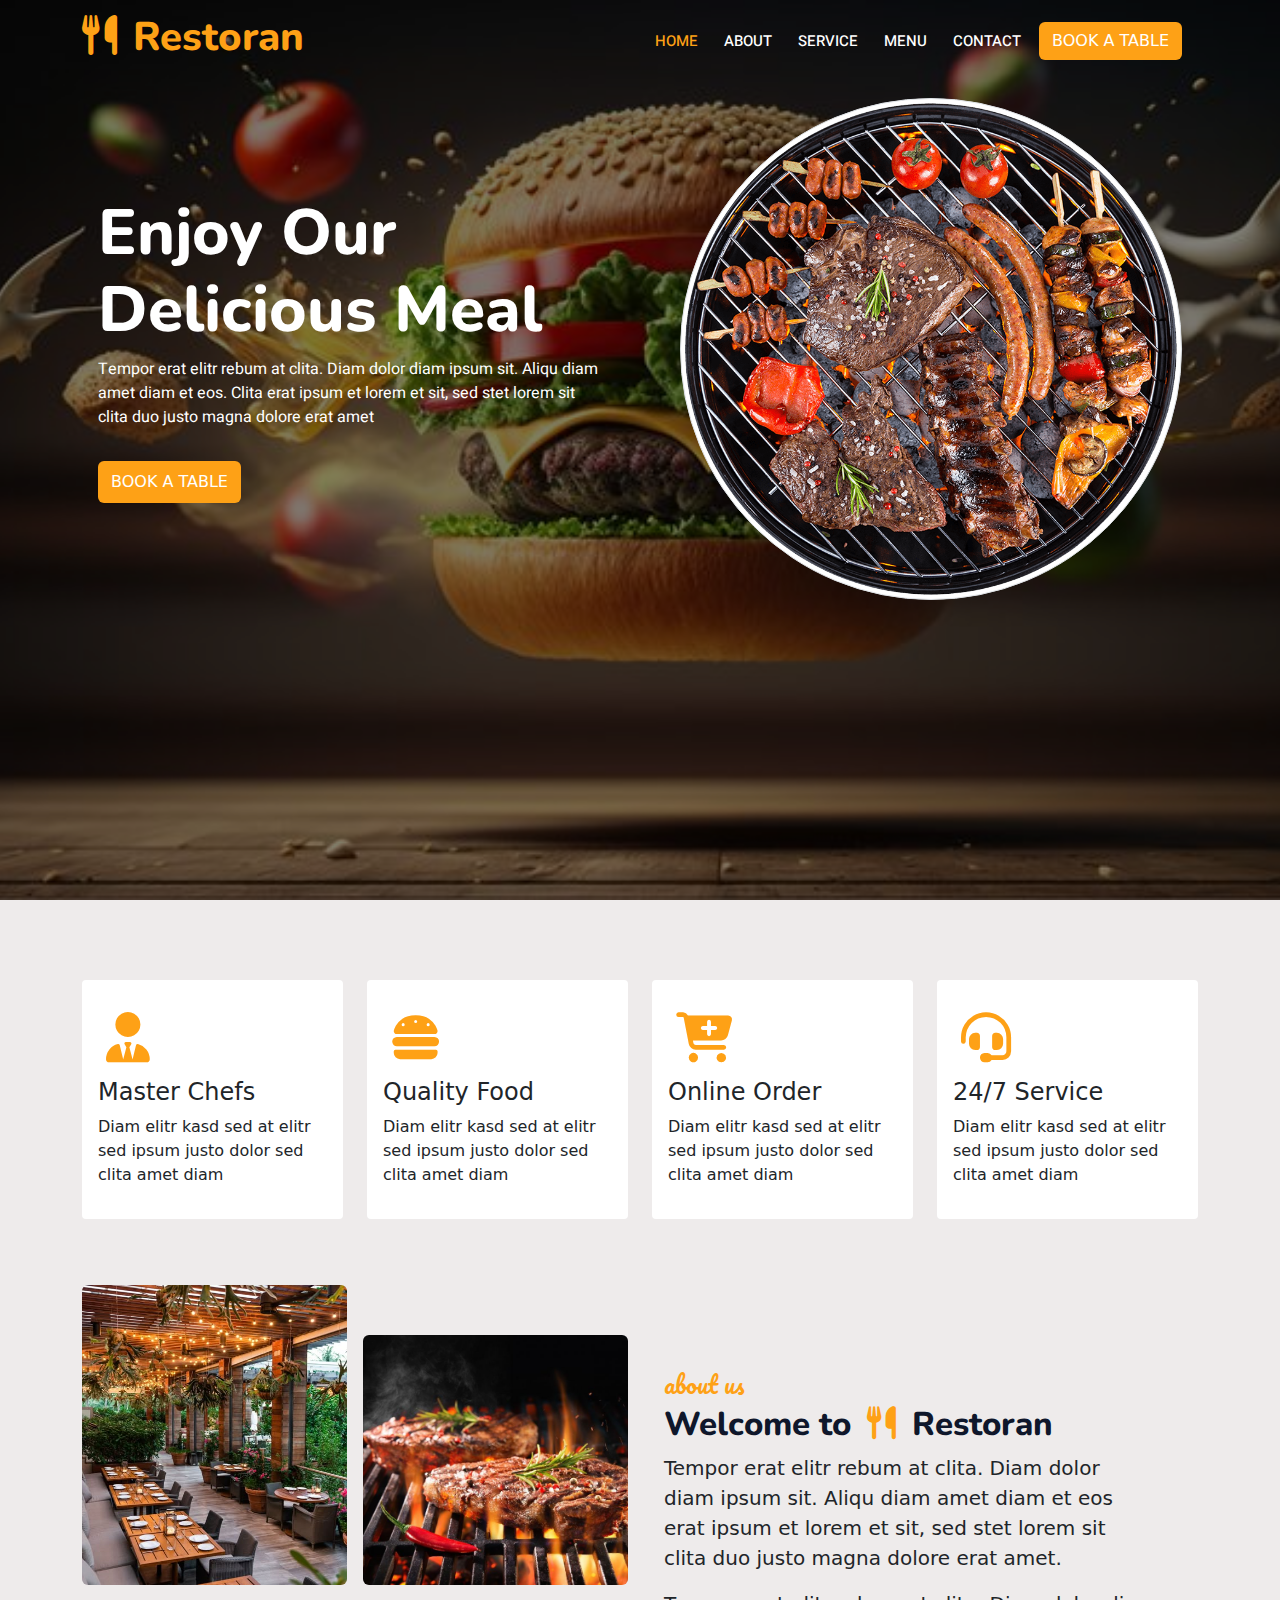
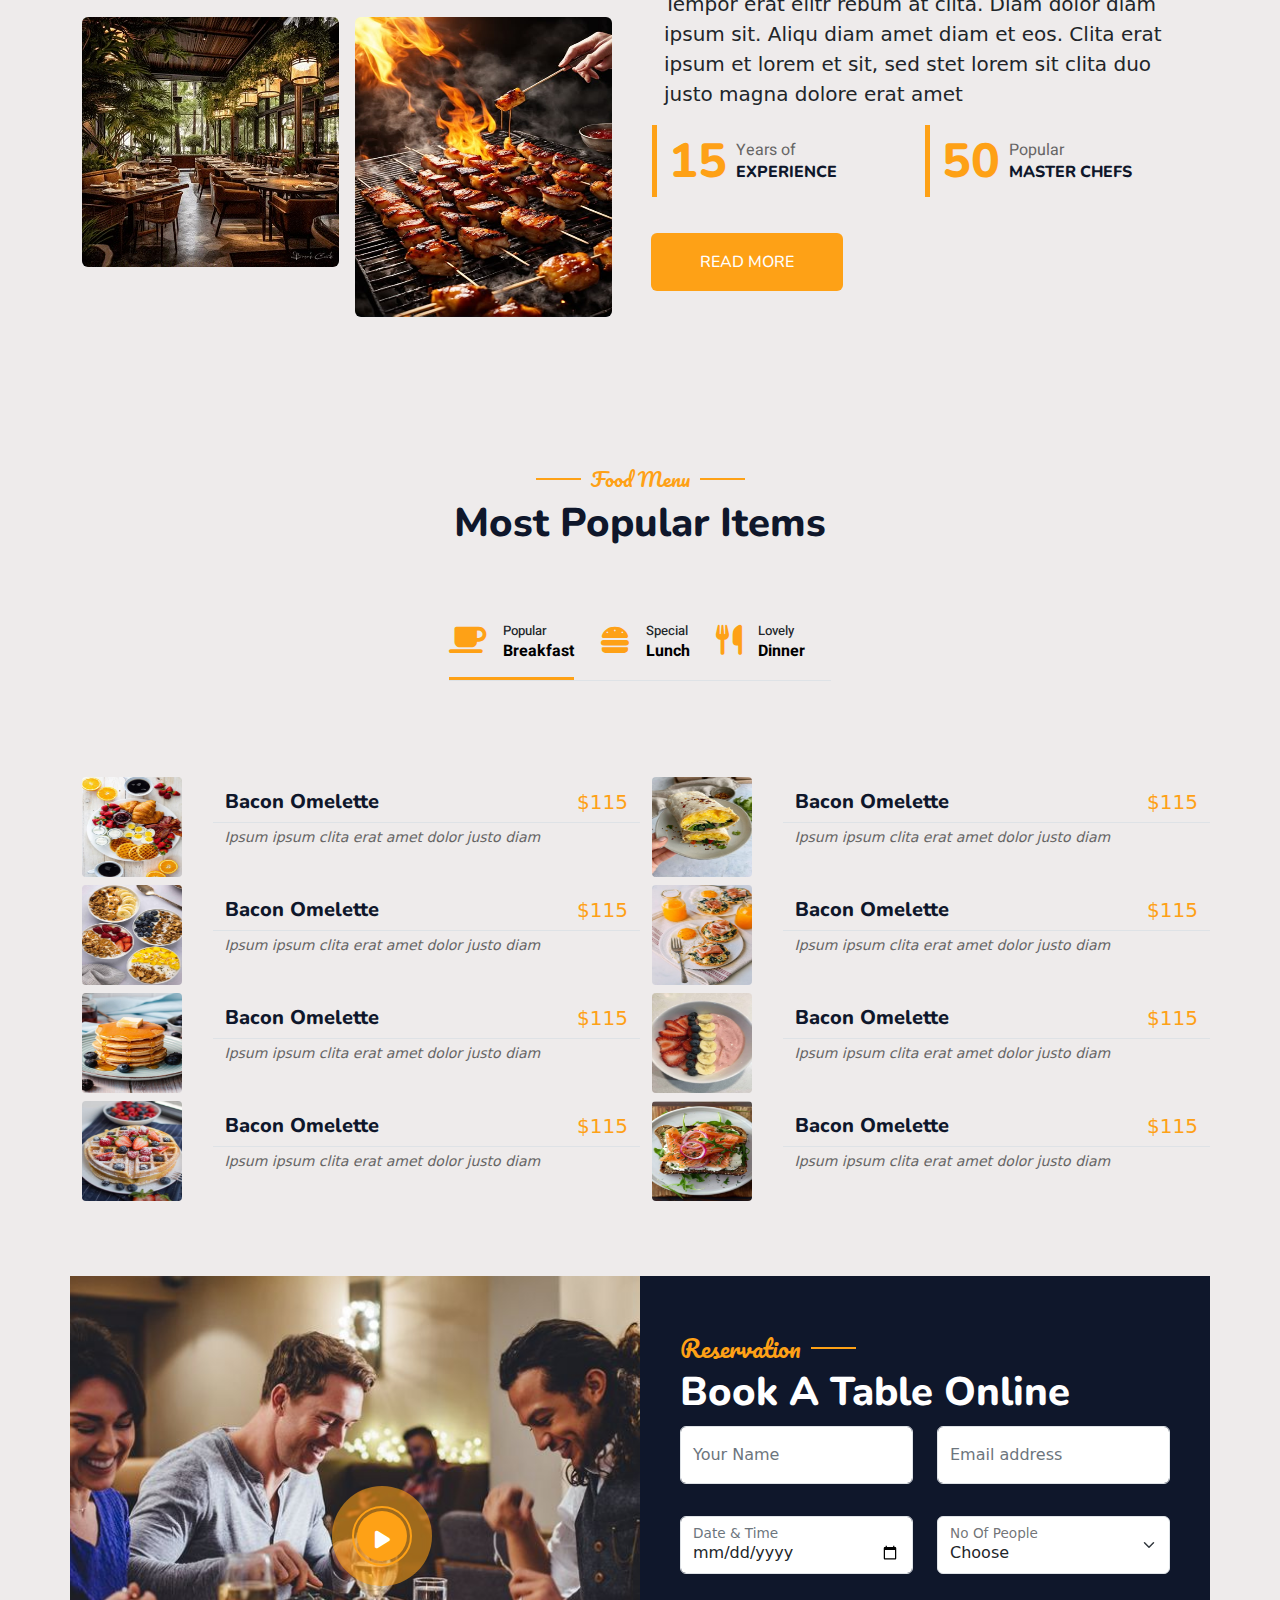
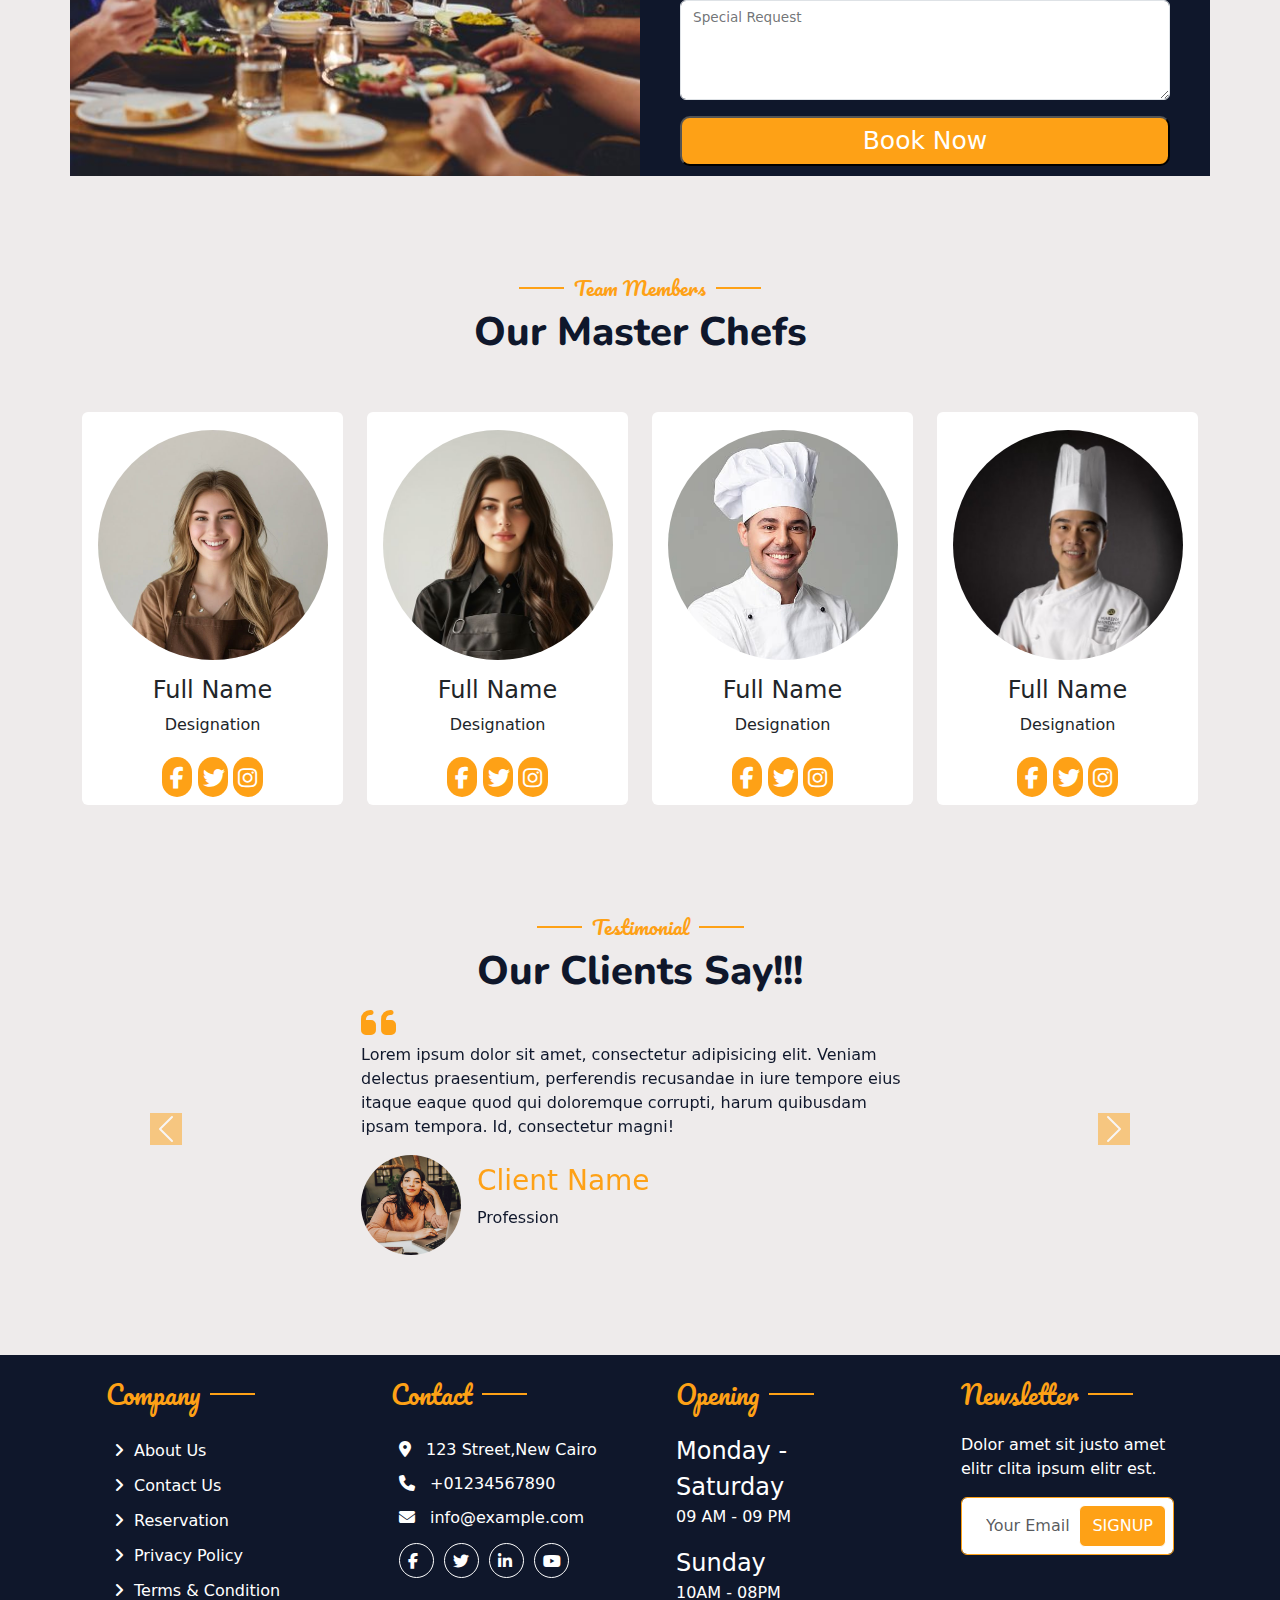
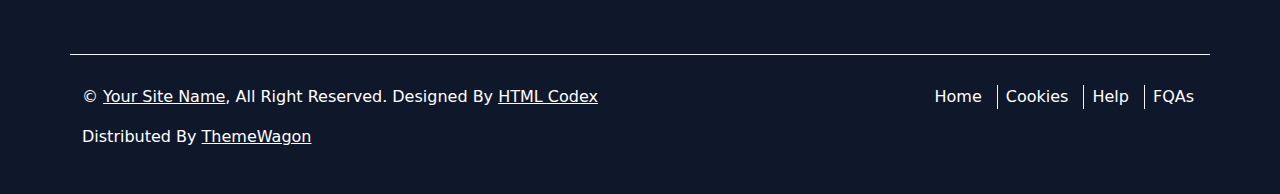
==== commit 816e6293: "add  menu.html" ====
--- a/index.html
+++ b/index.html
@@ -1,818 +1,1304 @@
 <!DOCTYPE html>
 <html lang="en">
-<head>
-    <meta charset="UTF-8">
-    <meta name="viewport" content="width=device-width, initial-scale=1.0">
+  <head>
+    <meta charset="UTF-8" />
+    <meta name="viewport" content="width=device-width, initial-scale=1.0" />
     <title>Restoran</title>
-    <link href="https://cdn.jsdelivr.net/npm/bootstrap@5.3.3/dist/css/bootstrap.min.css" rel="stylesheet" integrity="sha384-QWTKZyjpPEjISv5WaRU9OFeRpok6YctnYmDr5pNlyT2bRjXh0JMhjY6hW+ALEwIH" crossorigin="anonymous">
-    <link rel="stylesheet" href="https://cdnjs.cloudflare.com/ajax/libs/font-awesome/6.7.2/css/all.min.css">
-    <link rel="stylesheet" href="./styles/style.css">
-
-</head>
-<body> 
+    <link
+      href="https://cdn.jsdelivr.net/npm/bootstrap@5.3.3/dist/css/bootstrap.min.css"
+      rel="stylesheet"
+      integrity="sha384-QWTKZyjpPEjISv5WaRU9OFeRpok6YctnYmDr5pNlyT2bRjXh0JMhjY6hW+ALEwIH"
+      crossorigin="anonymous"
+    />
+    <link
+      rel="stylesheet"
+      href="https://cdnjs.cloudflare.com/ajax/libs/font-awesome/6.7.2/css/all.min.css"
+    />
+    <link rel="stylesheet" href="./styles/style.css" />
+  </head>
+  <body>
     <main class="container-fluid">
-        <nav class="navbar navbar-expand-lg">
-            <div class="container">
-              <h1 class="navbar-brand" href="#"><i class="fa-solid fa-utensils me-3"></i>Restoran</h1>
-              <button class="navbar-toggler" type="button" data-bs-toggle="collapse" data-bs-target="#navbarTogglerDemo02" aria-controls="navbarTogglerDemo02" aria-expanded="false" aria-label="Toggle navigation">
-                <span class="navbar-toggler-icon"></span>
+      <nav class="navbar navbar-expand-lg ">
+        <div class="container">
+          <h1 class="navbar-brand" href="#">
+            <i class="fa-solid fa-utensils me-3"></i>Restoran
+          </h1>
+          <button
+            class="navbar-toggler"
+            type="button"
+            data-bs-toggle="collapse"
+            data-bs-target="#navbarTogglerDemo02"
+            aria-controls="navbarTogglerDemo02"
+            aria-expanded="false"
+            aria-label="Toggle navigation"
+          >
+            <span class="navbar-toggler-icon"></span>
+          </button>
+          <div class="collapse navbar-collapse" id="navbarTogglerDemo02">
+            <ul class="navbar-nav ms-auto mb-2 mb-lg-0">
+              <li class="nav-item">
+                <a
+                  class="nav-link active text-white text-center"
+                  aria-current="page"
+                  href="index.html"
+                  >home</a
+                >
+              </li>
+              <li class="nav-item">
+                <a class="nav-link text-white text-center" href="about.html">about</a>
+              </li>
+              <li class="nav-item">
+                <a class="nav-link text-white text-center" href="service.html">service</a>
+              </li>
+              <li class="nav-item">
+                <a class="nav-link text-white text-center" href="menu.html">menu</a>
+              </li>
+
+              <li class="nav-item">
+                <a class="nav-link text-white text-center" href="#">contact</a>
+              </li>
+
+              <button
+                class="btn me-3 text-white"
+                style="background-color: #fea116"
+                type="submit"
+              >
+                BOOK A TABLE
               </button>
-              <div class="collapse navbar-collapse" id="navbarTogglerDemo02">
-                <ul class="navbar-nav ms-auto mb-2 mb-lg-0">
-                  <li class="nav-item">
-                    <a class="nav-link active text-white text-center" aria-current="page" href="#">home</a>
-                  </li>
-                  <li class="nav-item">
-                    <a class="nav-link text-white text-center" href="#">about</a>
-                  </li>
-                  <li class="nav-item">
-                    <a class="nav-link text-white text-center" href="#">service</a>
-                  </li>
-                  <li class="nav-item">
-                    <a class="nav-link text-white text-center"  href="#">menu</a>
-                  </li>
-                
-                  <li class="nav-item ">
-                    <a class="nav-link text-white text-center" href="#">contact</a>
-                  </li>    
-            
-                  <button class="btn me-3 text-white" style="background-color: #FEA116;" type="submit">BOOK A TABLE</button>
-              
-                </ul>          
-              </div>
-            </div>
-          </nav>
-          <section class="container">
-            <div class="row gx-5 align-items-center">
-                <div class="col-lg-6 col-md-12 ">
-                    <div class="p-3 ">
-                        <h2>Enjoy Our Delicious Meal</h2>
-                        <p class="nav-para">Tempor erat elitr rebum at clita. Diam dolor diam ipsum sit. Aliqu diam amet diam et eos. Clita erat ipsum et lorem et sit, sed stet lorem sit clita duo justo magna dolore erat amet</p>
-                        <button class="btn btn-1  me-3 text-white form-control-lg " style="background-color: #FEA116;" type="submit">BOOK A TABLE</button>
-                    </div>
-                </div>
-
-                <div class="col-lg-6 col-md-12">
-                    <div class="p-3 overflow-hidden">
-                        <img class="img-fluid img-thumbnail rounded-circle img-1" src="./images/hero.png" width="600px" height="600px" alt="">
-                    </div>
-
-                </div>
-
-            </div>
-          </section>
+            </ul>
+          </div>
+        </div>
+      </nav>
+      <section class="container">
+        <div class="row gx-5 align-items-center">
+          <div class="col-lg-6 col-md-12">
+            <div class="p-3">
+              <h2>Enjoy Our Delicious Meal</h2>
+              <p class="nav-para">
+                Tempor erat elitr rebum at clita. Diam dolor diam ipsum sit.
+                Aliqu diam amet diam et eos. Clita erat ipsum et lorem et sit,
+                sed stet lorem sit clita duo justo magna dolore erat amet
+              </p>
+              <button
+                class="btn btn-1 me-3 text-white form-control-lg"
+                style="background-color: #fea116"
+                type="submit"
+              >
+                BOOK A TABLE
+              </button>
+            </div>
+          </div>
+
+          <div class="col-lg-6 col-md-12">
+            <div class="p-3 overflow-hidden">
+              <img
+                class="img-fluid img-thumbnail rounded-circle img-1"
+                src="./images/hero.png"
+                width="600px"
+                height="600px"
+                alt=""
+              />
+            </div>
+          </div>
+        </div>
+      </section>
     </main>
 
     <section class="container main-section">
-        <div class="row ">
-            <div class="col-lg-3 col-md-6 col-sm-12 mb-3">
-                <div class="p-3 bg-white rounded-1 ">
-                    <i class="fa-solid fa-user-tie px-2 py-3 main-icon"></i>
-                    <h4>Master Chefs</h4>
-                    <p>Diam elitr kasd sed at elitr sed ipsum justo dolor sed clita amet diam</p>
-                </div>
-            </div>
-            <div class="col-lg-3 col-md-6 col-sm-12 mb-3">
-                <div class="p-3 bg-white rounded-1 div1">
-                    <i class="fa-solid fa-burger px-2 py-3 main-icon"></i>
-                    <h4>Quality Food</h4>
-                    <p>Diam elitr kasd sed at elitr sed ipsum justo dolor sed clita amet diam</p>
-                </div>
-            </div>
-            <div class="col-lg-3 col-md-6 col-sm-12 mb-3">
-                <div class="p-3 bg-white rounded-1">
-                    <i class="fa-solid fa-cart-plus px-2 py-3 main-icon"></i>
-                    <h4>Online Order</h4>
-                    <p>Diam elitr kasd sed at elitr sed ipsum justo dolor sed clita amet diam</p>
-                </div>
-            </div>
-            <div class="col-lg-3 col-md-6 col-sm-12 mb-3">
-                <div class="p-3 bg-white rounded-1">
-                    <i class="fa-solid fa-headset px-2 py-3 main-icon"></i>
-                    <h4>24/7 Service</h4>
-                    <p>Diam elitr kasd sed at elitr sed ipsum justo dolor sed clita amet diam</p>
-                </div>
-            </div>
-
-
-        </div>
-
+      <div class="row">
+        <div class="col-lg-3 col-md-6 col-sm-12 mb-3">
+          <div class="p-3 bg-white rounded-1">
+            <i class="fa-solid fa-user-tie px-2 py-3 main-icon"></i>
+            <h4>Master Chefs</h4>
+            <p>
+              Diam elitr kasd sed at elitr sed ipsum justo dolor sed clita amet
+              diam
+            </p>
+          </div>
+        </div>
+        <div class="col-lg-3 col-md-6 col-sm-12 mb-3">
+          <div class="p-3 bg-white rounded-1 div1">
+            <i class="fa-solid fa-burger px-2 py-3 main-icon"></i>
+            <h4>Quality Food</h4>
+            <p>
+              Diam elitr kasd sed at elitr sed ipsum justo dolor sed clita amet
+              diam
+            </p>
+          </div>
+        </div>
+        <div class="col-lg-3 col-md-6 col-sm-12 mb-3">
+          <div class="p-3 bg-white rounded-1">
+            <i class="fa-solid fa-cart-plus px-2 py-3 main-icon"></i>
+            <h4>Online Order</h4>
+            <p>
+              Diam elitr kasd sed at elitr sed ipsum justo dolor sed clita amet
+              diam
+            </p>
+          </div>
+        </div>
+        <div class="col-lg-3 col-md-6 col-sm-12 mb-3">
+          <div class="p-3 bg-white rounded-1">
+            <i class="fa-solid fa-headset px-2 py-3 main-icon"></i>
+            <h4>24/7 Service</h4>
+            <p>
+              Diam elitr kasd sed at elitr sed ipsum justo dolor sed clita amet
+              diam
+            </p>
+          </div>
+        </div>
+      </div>
     </section>
 
-
-
-<section class="container">
-  <div class="row   align-items-center">
-    <div class="col-lg-6 col-md-12 col-12">
-      <div class="row g-3 align-items-end">
-        <div class="col-lg-6 text-start col-md-6 col-6">
-          <img class="img-fluid rounded w-100" src="./images/square3.jpg" alt="" >
-        </div>
-        <div class="col-lg-6 col-md-6 col-6" >
-      <img class="img-fluid rounded w-200" src="./images/square1.jpg" alt="" width="250px" height="250px">
-        </div>
-        <div class="row  g-3"> 
-          <div class="col-lg-6 col-md-6 col-6">
-            <img class="img-fluid rounded w-200" src="./images/square4.jpg" width="300px"  height="300px" alt="">
-          </div>
-          <div class="col-lg-6 col-md-6 col-6">
-            <img class="img-fluid rounded w-100" src="./images/square2.jpg" alt="" width="250px" height="250px">
-          </div>
+    <section class="container">
+      <div class="row align-items-center">
+        <div class="col-lg-6 col-md-12 col-12">
+          <div class="row g-3 align-items-end">
+            <div class="col-lg-6 text-start col-md-6 col-6">
+              <img
+                class="img-fluid rounded w-100"
+                src="./images/square3.jpg"
+                alt=""
+              />
+            </div>
+            <div class="col-lg-6 col-md-6 col-6">
+              <img
+                class="img-fluid rounded w-200"
+                src="./images/square1.jpg"
+                alt=""
+                width="250px"
+                height="250px"
+              />
+            </div>
+            <div class="row g-3">
+              <div class="col-lg-6 col-md-6 col-6">
+                <img
+                  class="img-fluid rounded w-200"
+                  src="./images/square4.jpg"
+                  width="300px"
+                  height="300px"
+                  alt=""
+                />
+              </div>
+              <div class="col-lg-6 col-md-6 col-6">
+                <img
+                  class="img-fluid rounded w-100"
+                  src="./images/square2.jpg"
+                  alt=""
+                  width="250px"
+                  height="250px"
+                />
+              </div>
+            </div>
+          </div>
+        </div>
+
+        <div class="col-lg-6 px-4">
+          <h5 class="head5">about us</h5>
+          <h2 class="head2">
+            Welcome to<i class="fa-solid fa-utensils mx-3"></i>Restoran
+          </h2>
+          <p class="me-5 fs-5">
+            Tempor erat elitr rebum at clita. Diam dolor diam ipsum sit. Aliqu
+            diam amet diam et eos erat ipsum et lorem et sit, sed stet lorem sit
+            clita duo justo magna dolore erat amet.
+          </p>
+          <p class="fs-5">
+            Tempor erat elitr rebum at clita. Diam dolor diam ipsum sit. Aliqu
+            diam amet diam et eos. Clita erat ipsum et lorem et sit, sed stet
+            lorem sit clita duo justo magna dolore erat amet
+          </p>
+          <div class="row">
+            <div class="col-lg-6 num mb-2 col-md-6">
+              <div class="row">
+                <div class="col-lg-3 num1 col-3">15</div>
+                <div class="col-lg-9 col-9">
+                  <p class="year">Years of</p>
+                  <h6 class="head6">EXPERIENCE</h6>
+                </div>
+              </div>
+            </div>
+            <div class="col-lg-6 num mb-2 col-md-6">
+              <div class="row">
+                <div class="col-lg-3 num1 col-3">50</div>
+                <div class="col-lg-9 col-9">
+                  <p class="year">Popular</p>
+                  <h6 class="head6">MASTER CHEFS</h6>
+                </div>
+              </div>
+            </div>
+          </div>
+          <button class="btn py-3 px-5 mt-2 readbtn">Read More</button>
         </div>
       </div>
+    </section>
+
+    <section class="container food-section">
+      <div class="text-center">
+        <h5 class="text-center food-title">Food Menu</h5>
+        <h2 class="food-heading">Most Popular Items</h2>
+      </div>
+
+      <div class="d-flex m-5">
+        <ul
+          class="nav nav-pills d-inline-flex justify-content-center border-bottom mb-5 m-auto"
+        >
+          <li class="nav-item mt-4">
+            <a
+              class="d-flex align-items-center text-start mx-3 ms-0 pb-3 active"
+              data-bs-toggle="pill"
+              data-bs-target="#tab-1"
+            >
+              <i class="fa fa-coffee fa-2x"></i>
+              <div class="ps-3">
+                <small class="text-body">Popular</small>
+                <h6 class="mt-n1 mb-0">Breakfast</h6>
+              </div>
+            </a>
+          </li>
+          <li class="nav-item mt-4">
+            <a
+              class="d-flex align-items-center text-start mx-3 ms-0 pb-3"
+              data-bs-toggle="pill"
+              data-bs-target="#tab-2"
+            >
+              <i class="fa fa-hamburger fa-2x"></i>
+              <div class="ps-3">
+                <small class="text-body">Special</small>
+                <h6 class="mt-n1 mb-0">Lunch</h6>
+              </div>
+            </a>
+          </li>
+          <li class="nav-item mt-4">
+            <a
+              class="d-flex align-items-center text-start mx-3 ms-0 pb-3"
+              data-bs-toggle="pill"
+              data-bs-target="#tab-3"
+            >
+              <i class="fa fa-utensils fa-2x"></i>
+              <div class="ps-3">
+                <small class="text-body">Lovely</small>
+                <h6 class="mt-n1 mb-0">Dinner</h6>
+              </div>
+            </a>
+          </li>
+        </ul>
+      </div>
+
+      <div class="tab-content">
+        <div class="tab-pane fade show active" id="tab-1">
+          <div class="row">
+            <div class="col-lg-6">
+              <div class="row">
+                <div class="col-lg-3 col-md-3 col-3">
+                  <img
+                    width="100px"
+                    height="100px"
+                    class="rounded-1"
+                    src="./images/menu1.jpg"
+                    alt=""
+                  />
+                </div>
+                <div class="col-lg-9 col-md-9 d-flex align-items-center col-9">
+                  <div class="row">
+                    <div
+                      class="col-lg-12 border-bottom d-flex justify-content-between"
+                    >
+                      <h4>Bacon Omelette</h4>
+                      <h5>$115</h5>
+                    </div>
+                    <div class="col-lg-12 mt-1">
+                      <p>Ipsum ipsum clita erat amet dolor justo diam</p>
+                    </div>
+                  </div>
+                </div>
+              </div>
+
+              <div class="row mt-2">
+                <div class="col-lg-3 col-md-3 col-3">
+                  <img
+                    width="100px"
+                    height="100px"
+                    class="rounded-1"
+                    src="./images/menu2.jpg"
+                    alt=""
+                  />
+                </div>
+                <div class="col-lg-9 col-9 col-md-9 d-flex align-items-center">
+                  <div class="row">
+                    <div
+                      class="col-lg-12 border-bottom d-flex justify-content-between"
+                    >
+                      <h4>Bacon Omelette</h4>
+                      <h5>$115</h5>
+                    </div>
+                    <div class="col-lg-12 mt-1">
+                      <p>Ipsum ipsum clita erat amet dolor justo diam</p>
+                    </div>
+                  </div>
+                </div>
+              </div>
+
+              <div class="row mt-2">
+                <div class="col-lg-3 col-md-3 col-3">
+                  <img
+                    width="100px"
+                    height="100px"
+                    class="rounded-1"
+                    src="./images/menu3.jpg"
+                    alt=""
+                  />
+                </div>
+                <div class="col-lg-9 col-9 col-md-9 d-flex align-items-center">
+                  <div class="row">
+                    <div
+                      class="col-lg-12 border-bottom d-flex justify-content-between"
+                    >
+                      <h4>Bacon Omelette</h4>
+                      <h5>$115</h5>
+                    </div>
+                    <div class="col-lg-12 mt-1">
+                      <p>Ipsum ipsum clita erat amet dolor justo diam</p>
+                    </div>
+                  </div>
+                </div>
+              </div>
+
+              <div class="row mt-2">
+                <div class="col-lg-3 col-md-3 col-3">
+                  <img
+                    width="100px"
+                    height="100px"
+                    class="rounded-1"
+                    src="./images/menu4.jpg"
+                    alt=""
+                  />
+                </div>
+                <div class="col-lg-9 col-9 col-md-9 d-flex align-items-center">
+                  <div class="row">
+                    <div
+                      class="col-lg-12 border-bottom d-flex justify-content-between"
+                    >
+                      <h4>Bacon Omelette</h4>
+                      <h5>$115</h5>
+                    </div>
+                    <div class="col-lg-12 mt-1">
+                      <p>Ipsum ipsum clita erat amet dolor justo diam</p>
+                    </div>
+                  </div>
+                </div>
+              </div>
+            </div>
+
+            <div class="col-lg-6">
+              <div class="row">
+                <div class="col-lg-3 col-md-3 col-3">
+                  <img
+                    width="100px"
+                    height="100px"
+                    class="rounded-1"
+                    src="./images/menu5.jpg"
+                    alt=""
+                  />
+                </div>
+                <div class="col-lg-9 col-9 col-md-9 d-flex align-items-center">
+                  <div class="row">
+                    <div
+                      class="col-lg-12 border-bottom d-flex justify-content-between"
+                    >
+                      <h4>Bacon Omelette</h4>
+                      <h5>$115</h5>
+                    </div>
+                    <div class="col-lg-12 mt-1">
+                      <p>Ipsum ipsum clita erat amet dolor justo diam</p>
+                    </div>
+                  </div>
+                </div>
+              </div>
+
+              <div class="row mt-2">
+                <div class="col-lg-3 col-md-3 col-3">
+                  <img
+                    width="100px"
+                    height="100px"
+                    class="rounded-1"
+                    src="./images/menu6.jpg"
+                    alt=""
+                  />
+                </div>
+                <div class="col-lg-9 col-9 col-md-9 d-flex align-items-center">
+                  <div class="row">
+                    <div
+                      class="col-lg-12 border-bottom d-flex justify-content-between"
+                    >
+                      <h4>Bacon Omelette</h4>
+                      <h5>$115</h5>
+                    </div>
+                    <div class="col-lg-12 mt-1">
+                      <p>Ipsum ipsum clita erat amet dolor justo diam</p>
+                    </div>
+                  </div>
+                </div>
+              </div>
+
+              <div class="row mt-2">
+                <div class="col-lg-3 col-md-3 col-3">
+                  <img
+                    width="100px"
+                    height="100px"
+                    class="rounded-1"
+                    src="./images/menu7.jpg"
+                    alt=""
+                  />
+                </div>
+                <div class="col-lg-9 col-9 col-md-9 d-flex align-items-center">
+                  <div class="row">
+                    <div
+                      class="col-lg-12 border-bottom d-flex justify-content-between"
+                    >
+                      <h4>Bacon Omelette</h4>
+                      <h5>$115</h5>
+                    </div>
+                    <div class="col-lg-12 mt-1">
+                      <p>Ipsum ipsum clita erat amet dolor justo diam</p>
+                    </div>
+                  </div>
+                </div>
+              </div>
+
+              <div class="row mt-2">
+                <div class="col-lg-3 col-md-3 col-3">
+                  <img
+                    width="100px"
+                    height="100px"
+                    class="rounded-1"
+                    src="./images/menu8.jpg"
+                    alt=""
+                  />
+                </div>
+                <div class="col-lg-9 col-9 col-md-9 d-flex align-items-center">
+                  <div class="row">
+                    <div
+                      class="col-lg-12 border-bottom d-flex justify-content-between"
+                    >
+                      <h4>Bacon Omelette</h4>
+                      <h5>$115</h5>
+                    </div>
+                    <div class="col-lg-12 mt-1">
+                      <p>Ipsum ipsum clita erat amet dolor justo diam</p>
+                    </div>
+                  </div>
+                </div>
+              </div>
+            </div>
+          </div>
+        </div>
+        <div class="tab-pane fade" id="tab-2">
+          <div class="row">
+            <div class="col-lg-6">
+              <div class="row">
+                <div class="col-lg-3 col-md-3 col-3">
+                  <img
+                    width="100px"
+                    height="100px"
+                    class="rounded-1"
+                    src="./images/menu11.jpg"
+                    alt=""
+                  />
+                </div>
+                <div class="col-lg-9 col-9 col-md-9 d-flex align-items-center">
+                  <div class="row">
+                    <div
+                      class="col-lg-12 border-bottom d-flex justify-content-between"
+                    >
+                      <h4>Grilled Tilapia</h4>
+                      <h5>$115</h5>
+                    </div>
+                    <div class="col-lg-12 mt-1">
+                      <p>Ipsum ipsum clita erat amet dolor justo diam</p>
+                    </div>
+                  </div>
+                </div>
+              </div>
+
+              <div class="row mt-2">
+                <div class="col-lg-3 col-md-3 col-3">
+                  <img
+                    width="100px"
+                    height="100px"
+                    class="rounded-1"
+                    src="./images/menu12.jpg"
+                    alt=""
+                  />
+                </div>
+                <div class="col-lg-9 col-9 col-md-9 d-flex align-items-center">
+                  <div class="row">
+                    <div
+                      class="col-lg-12 border-bottom d-flex justify-content-between"
+                    >
+                      <h4>Grilled Tilapia</h4>
+                      <h5>$115</h5>
+                    </div>
+                    <div class="col-lg-12 mt-1">
+                      <p>Ipsum ipsum clita erat amet dolor justo diam</p>
+                    </div>
+                  </div>
+                </div>
+              </div>
+
+              <div class="row mt-2">
+                <div class="col-lg-3 col-md-3 col-3">
+                  <img
+                    width="100px"
+                    height="100px"
+                    class="rounded-1"
+                    src="./images/menu13.jpg"
+                    alt=""
+                  />
+                </div>
+                <div class="col-lg-9 col-9 col-md-9 d-flex align-items-center">
+                  <div class="row">
+                    <div
+                      class="col-lg-12 border-bottom d-flex justify-content-between"
+                    >
+                      <h4>Grilled Tilapia</h4>
+                      <h5>$115</h5>
+                    </div>
+                    <div class="col-lg-12 mt-1">
+                      <p>Ipsum ipsum clita erat amet dolor justo diam</p>
+                    </div>
+                  </div>
+                </div>
+              </div>
+
+              <div class="row mt-2">
+                <div class="col-lg-3 col-md-3 col-3">
+                  <img
+                    width="100px"
+                    height="100px"
+                    class="rounded-1"
+                    src="./images/menu14.jpg"
+                    alt=""
+                  />
+                </div>
+                <div class="col-lg-9 col-9 col-md-9 d-flex align-items-center">
+                  <div class="row">
+                    <div
+                      class="col-lg-12 border-bottom d-flex justify-content-between"
+                    >
+                      <h4>Grilled Tilapia</h4>
+                      <h5>$115</h5>
+                    </div>
+                    <div class="col-lg-12 mt-1">
+                      <p>Ipsum ipsum clita erat amet dolor justo diam</p>
+                    </div>
+                  </div>
+                </div>
+              </div>
+            </div>
+
+            <div class="col-lg-6">
+              <div class="row">
+                <div class="col-lg-3 col-md-3 col-3">
+                  <img
+                    width="100px"
+                    height="100px"
+                    class="rounded-1"
+                    src="./images/menu15.jpg"
+                    alt=""
+                  />
+                </div>
+                <div class="col-lg-9 col-9 col-md-9 d-flex align-items-center">
+                  <div class="row">
+                    <div
+                      class="col-lg-12 border-bottom d-flex justify-content-between"
+                    >
+                      <h4>Grilled Tilapia</h4>
+                      <h5>$115</h5>
+                    </div>
+                    <div class="col-lg-12 mt-1">
+                      <p>Ipsum ipsum clita erat amet dolor justo diam</p>
+                    </div>
+                  </div>
+                </div>
+              </div>
+
+              <div class="row mt-2">
+                <div class="col-lg-3 col-md-3 col-3">
+                  <img
+                    width="100px"
+                    height="100px"
+                    class="rounded-1"
+                    src="./images/menu16.jpg"
+                    alt=""
+                  />
+                </div>
+                <div class="col-lg-9 col-9 col-md-9 d-flex align-items-center">
+                  <div class="row">
+                    <div
+                      class="col-lg-12 border-bottom d-flex justify-content-between"
+                    >
+                      <h4>Grilled Tilapia</h4>
+                      <h5>$115</h5>
+                    </div>
+                    <div class="col-lg-12 mt-1">
+                      <p>Ipsum ipsum clita erat amet dolor justo diam</p>
+                    </div>
+                  </div>
+                </div>
+              </div>
+
+              <div class="row mt-2">
+                <div class="col-lg-3 col-md-3 col-3">
+                  <img
+                    width="100px"
+                    height="100px"
+                    class="rounded-1"
+                    src="./images/menu17.jpg"
+                    alt=""
+                  />
+                </div>
+                <div class="col-lg-9 col-9 col-md-9 d-flex align-items-center">
+                  <div class="row">
+                    <div
+                      class="col-lg-12 border-bottom d-flex justify-content-between"
+                    >
+                      <h4>Grilled Tilapia</h4>
+                      <h5>$115</h5>
+                    </div>
+                    <div class="col-lg-12 mt-1">
+                      <p>Ipsum ipsum clita erat amet dolor justo diam</p>
+                    </div>
+                  </div>
+                </div>
+              </div>
+
+              <div class="row mt-2">
+                <div class="col-lg-3 col-md-3 col-3">
+                  <img
+                    width="100px"
+                    height="100px"
+                    class="rounded-1"
+                    src="./images/menu18.jpg"
+                    alt=""
+                  />
+                </div>
+                <div class="col-lg-9 col-9 col-md-9 d-flex align-items-center">
+                  <div class="row">
+                    <div
+                      class="col-lg-12 border-bottom d-flex justify-content-between"
+                    >
+                      <h4>Grilled Tilapia</h4>
+                      <h5>$115</h5>
+                    </div>
+                    <div class="col-lg-12 mt-1">
+                      <p>Ipsum ipsum clita erat amet dolor justo diam</p>
+                    </div>
+                  </div>
+                </div>
+              </div>
+            </div>
+          </div>
+        </div>
+
+        <div class="tab-pane fade" id="tab-3">
+          <div class="row">
+            <div class="col-lg-6">
+              <div class="row">
+                <div class="col-lg-3 col-md-3 col-3">
+                  <img
+                    width="100px"
+                    height="100px"
+                    class="rounded-1"
+                    src="./images/menu21.jpg"
+                    alt=""
+                  />
+                </div>
+                <div class="col-lg-9 col-9 col-md-9 d-flex align-items-center">
+                  <div class="row">
+                    <div
+                      class="col-lg-12 border-bottom d-flex justify-content-between"
+                    >
+                      <h4>Chicken Burger</h4>
+                      <h5>$115</h5>
+                    </div>
+                    <div class="col-lg-12 mt-1">
+                      <p>Ipsum ipsum clita erat amet dolor justo diam</p>
+                    </div>
+                  </div>
+                </div>
+              </div>
+
+              <div class="row mt-2">
+                <div class="col-lg-3 col-md-3 col-3">
+                  <img
+                    width="100px"
+                    height="100px"
+                    class="rounded-1"
+                    src="./images/menu22.jpg"
+                    alt=""
+                  />
+                </div>
+                <div class="col-lg-9 col-9 col-md-9 d-flex align-items-center">
+                  <div class="row">
+                    <div
+                      class="col-lg-12 border-bottom d-flex justify-content-between"
+                    >
+                      <h4>Chicken Burger</h4>
+                      <h5>$115</h5>
+                    </div>
+                    <div class="col-lg-12 mt-1">
+                      <p>Ipsum ipsum clita erat amet dolor justo diam</p>
+                    </div>
+                  </div>
+                </div>
+              </div>
+
+              <div class="row mt-2">
+                <div class="col-lg-3 col-md-3 col-3">
+                  <img
+                    width="100px"
+                    height="100px"
+                    class="rounded-1"
+                    src="./images/menu23.jpg"
+                    alt=""
+                  />
+                </div>
+                <div class="col-lg-9 col-9 col-md-9 d-flex align-items-center">
+                  <div class="row">
+                    <div
+                      class="col-lg-12 border-bottom d-flex justify-content-between"
+                    >
+                      <h4>Chicken Burger</h4>
+                      <h5>$115</h5>
+                    </div>
+                    <div class="col-lg-12 mt-1">
+                      <p>Ipsum ipsum clita erat amet dolor justo diam</p>
+                    </div>
+                  </div>
+                </div>
+              </div>
+
+              <div class="row mt-2">
+                <div class="col-lg-3 col-md-3 col-3">
+                  <img
+                    width="100px"
+                    height="100px"
+                    class="rounded-1"
+                    src="./images/menu24.jpg"
+                    alt=""
+                  />
+                </div>
+                <div class="col-lg-9 col-9 col-md-9 d-flex align-items-center">
+                  <div class="row">
+                    <div
+                      class="col-lg-12 border-bottom d-flex justify-content-between"
+                    >
+                      <h4>Chicken Burger</h4>
+                      <h5>$115</h5>
+                    </div>
+                    <div class="col-lg-12 mt-1">
+                      <p>Ipsum ipsum clita erat amet dolor justo diam</p>
+                    </div>
+                  </div>
+                </div>
+              </div>
+            </div>
+
+            <div class="col-lg-6">
+              <div class="row">
+                <div class="col-lg-3 col-md-3 col-3">
+                  <img
+                    width="100px"
+                    height="100px"
+                    class="rounded-1"
+                    src="./images/menu25.jpg"
+                    alt=""
+                  />
+                </div>
+                <div class="col-lg-9 col-9 col-md-9 d-flex align-items-center">
+                  <div class="row">
+                    <div
+                      class="col-lg-12 border-bottom d-flex justify-content-between"
+                    >
+                      <h4>Chicken Burger</h4>
+                      <h5>$115</h5>
+                    </div>
+                    <div class="col-lg-12 mt-1">
+                      <p>Ipsum ipsum clita erat amet dolor justo diam</p>
+                    </div>
+                  </div>
+                </div>
+              </div>
+
+              <div class="row mt-2">
+                <div class="col-lg-3 col-md-3 col-3">
+                  <img
+                    width="100px"
+                    height="100px"
+                    class="rounded-1"
+                    src="./images/menu6.jpg"
+                    alt=""
+                  />
+                </div>
+                <div class="col-lg-9 col-9 col-md-9 d-flex align-items-center">
+                  <div class="row">
+                    <div
+                      class="col-lg-12 border-bottom d-flex justify-content-between"
+                    >
+                      <h4>Chicken Burger</h4>
+                      <h5>$115</h5>
+                    </div>
+                    <div class="col-lg-12 mt-1">
+                      <p>Ipsum ipsum clita erat amet dolor justo diam</p>
+                    </div>
+                  </div>
+                </div>
+              </div>
+
+              <div class="row mt-2">
+                <div class="col-lg-3 col-md-3 col-3">
+                  <img
+                    width="100px"
+                    height="100px"
+                    class="rounded-1"
+                    src="./images/menu7.jpg"
+                    alt=""
+                  />
+                </div>
+                <div class="col-lg-9 col-9 col-md-9 d-flex align-items-center">
+                  <div class="row">
+                    <div
+                      class="col-lg-12 border-bottom d-flex justify-content-between"
+                    >
+                      <h4>Chicken Burger</h4>
+                      <h5>$115</h5>
+                    </div>
+                    <div class="col-lg-12 mt-1">
+                      <p>Ipsum ipsum clita erat amet dolor justo diam</p>
+                    </div>
+                  </div>
+                </div>
+              </div>
+
+              <div class="row mt-2">
+                <div class="col-lg-3 col-md-3 col-3">
+                  <img
+                    width="100px"
+                    height="100px"
+                    class="rounded-1"
+                    src="./images/menu8.jpg"
+                    alt=""
+                  />
+                </div>
+                <div class="col-lg-9 col-9 col-md-9 d-flex align-items-center">
+                  <div class="row">
+                    <div
+                      class="col-lg-12 border-bottom d-flex justify-content-between"
+                    >
+                      <h4>Chicken Burger</h4>
+                      <h5>$115</h5>
+                    </div>
+                    <div class="col-lg-12 mt-1">
+                      <p>Ipsum ipsum clita erat amet dolor justo diam</p>
+                    </div>
+                  </div>
+                </div>
+              </div>
+            </div>
+          </div>
+        </div>
+      </div>
+    </section>
+
+    <section class="container youtube">
+      <div class="row">
+        <div class="col-lg-6 p-0">
+          <div class="back-img">
+            <section
+              class="big-bg"
+              data-bs-toggle="modal"
+              data-bs-target="#staticBackdrop"
+            >
+              <section class="small-bg">
+                <i class="fa-solid fa-play"></i>
+              </section>
+            </section>
+          </div>
+        </div>
+        <div class="col-lg-6 you-sec">
+          <div>
+            <form action="">
+              <h5 class="head5 head51">Reservation</h5>
+              <h3>Book A Table Online</h3>
+              <div class="row">
+                <div class="col-lg-6">
+                  <div class="form-floating mb-3">
+                    <input
+                      type="email"
+                      class="form-control"
+                      id="floatingInputGrid"
+                      placeholder="name@example.com"
+                      value=""
+                    />
+                    <label class="text-secondary" for="floatingInputGrid"
+                      >Your Name</label
+                    >
+                  </div>
+                </div>
+                <div class="col-lg-6">
+                  <div class="form-floating">
+                    <input
+                      type="email"
+                      class="form-control"
+                      id="floatingInputGrid"
+                      placeholder="name@example.com"
+                      value=""
+                    />
+                    <label class="text-secondary" for="floatingInputGrid"
+                      >Email address</label
+                    >
+                  </div>
+                </div>
+              </div>
+              <div class="row pt-3">
+                <div class="col-lg-6">
+                  <div class="form-floating mb-3">
+                    <input
+                      type="date"
+                      class="form-control datetimepicker-input"
+                      id="floatingInputGrid"
+                      data-toggle="datetimepicker"
+                      placeholder="Date & Time"
+                      value=""
+                    />
+                    <label class="text-secondary" for="floatingInputGrid"
+                      >Date & Time</label
+                    >
+                  </div>
+                </div>
+                <div class="col-lg-6">
+                  <div class="form-floating mb-2">
+                    <select
+                      class="form-select"
+                      id="floatingSelect"
+                      aria-label="Floating label select example"
+                    >
+                      <option selected disabled>Choose</option>
+                      <option value="1">One</option>
+                      <option value="2">Two</option>
+                      <option value="3">Three</option>
+                      <option value="4">Four</option>
+                      <option value="5">More</option>
+                    </select>
+                    <label for="floatingSelect">No Of People</label>
+                  </div>
+                </div>
+              </div>
+              <div class="col-12">
+                <div class="form-floating mb-3">
+                  <textarea
+                    class="form-control"
+                    placeholder="Special Request"
+                    id="message"
+                    style="height: 100px; margin-top: 10px"
+                  >
+                  </textarea>
+                  <label for="message">Special Request</label>
+                </div>
+              </div>
+              <div class="col-12">
+                <button type="btn ">Book Now</button>
+              </div>
+            </form>
+          </div>
+        </div>
+      </div>
+
+      <div
+        class="modal fade"
+        id="staticBackdrop"
+        data-bs-backdrop="static"
+        data-bs-keyboard="false"
+        tabindex="-1"
+        aria-labelledby="staticBackdropLabel"
+        aria-hidden="true"
+      >
+        <div class="modal-dialog">
+          <div class="modal-content">
+            <div class="modal-header">
+              <h1 class="modal-title fs-5" id="staticBackdropLabel">YouTube</h1>
+              <button
+                type="button"
+                class="btn-close"
+                data-bs-dismiss="modal"
+                aria-label="Close"
+              ></button>
+            </div>
+            <div class="modal-body">
+              <iframe
+                width="100%"
+                height="522"
+                src="https://www.youtube.com/embed/NC9KlaxtfLg"
+                title="Cinematic 4k advertisement for restaurant | B ROLL #2 | SONY A7iii"
+                frameborder="0"
+                allow="accelerometer; autoplay; clipboard-write; encrypted-media; gyroscope; picture-in-picture; web-share"
+                referrerpolicy="strict-origin-when-cross-origin"
+                allowfullscreen
+              ></iframe>
+            </div>
+            <div class="modal-footer">
+              <button
+                type="button"
+                class="btn btn-secondary"
+                data-bs-dismiss="modal"
+              >
+                Close
+              </button>
+            </div>
+          </div>
+        </div>
+      </div>
+    </section>
+
+    <section class="container Chef">
+      <div class="text-center">
+        <h5 class="text-center food-title">Team Members</h5>
+        <h2 class="food-heading">Our Master Chefs</h2>
+      </div>
+      <div class="row  pt-5">
+        <div class="col-lg-3 col-12">
+          <div
+            class="p-1 bg-white d-flex flex-column align-items-center rounded text-center"
+          >
+            <div class="chef-img col-lg-12 "></div>
+            <div class="mt-3">
+              <h4>Full Name</h4>
+              <p>Designation</p>
+            </div>
+            <div class="chef-brand m-1">
+              <i class="fa-brands fa-facebook-f"></i>
+              <i class="fa-brands fa-twitter"></i>
+              <i class="fa-brands fa-instagram"></i>
+            </div>
+          </div>
+        </div>
+        <div class="col-lg-3">
+          <div
+            class="p-1 bg-white d-flex flex-column align-items-center rounded text-center"
+          >
+            <div class="chef-img chef-img1"></div>
+            <div class="mt-3">
+              <h4>Full Name</h4>
+              <p>Designation</p>
+            </div>
+            <div class="chef-brand m-1">
+              <i class="fa-brands fa-facebook-f"></i>
+              <i class="fa-brands fa-twitter"></i>
+              <i class="fa-brands fa-instagram"></i>
+            </div>
+          </div>
+        </div>
+        <div class="col-lg-3">
+          <div
+            class="p-1 bg-white d-flex flex-column align-items-center rounded text-center"
+          >
+            <div class="chef-img chef-img2"></div>
+            <div class="mt-3">
+              <h4>Full Name</h4>
+              <p>Designation</p>
+            </div>
+            <div class="chef-brand m-1">
+              <i class="fa-brands fa-facebook-f"></i>
+              <i class="fa-brands fa-twitter"></i>
+              <i class="fa-brands fa-instagram"></i>
+            </div>
+          </div>
+        </div>
+        <div class="col-lg-3">
+          <div
+            class="p-1 bg-white d-flex flex-column align-items-center rounded text-center"
+          >
+            <div class="chef-img chef-img3"></div>
+            <div class="mt-3">
+              <h4>Full Name</h4>
+              <p>Designation</p>
+            </div>
+            <div class="chef-brand m-1">
+              <i class="fa-brands fa-facebook-f"></i>
+              <i class="fa-brands fa-twitter"></i>
+              <i class="fa-brands fa-instagram"></i>
+            </div>
+          </div>
+        </div>
+      </div>
+    </section>
+
+    <section class="testimonial container">
+      <div class="text-center">
+        <h5 class="text-center food-title">Testimonial</h5>
+        <h2 class="food-heading">Our Clients Say!!!</h2>
+      </div>
+
+      <div id="carouselExample" class="carousel slide">
+        <div class="carousel-inner">
+          <div class="carousel-item active">
+            <i class="fa-solid fa-quote-left fs-1  d-block w-50 mx-auto"></i>
+            <p class="mx-4 w-50 mx-auto">
+              Lorem ipsum dolor sit amet, consectetur adipisicing elit. Veniam
+              delectus praesentium, perferendis recusandae in iure tempore eius
+              itaque eaque quod qui doloremque corrupti, harum quibusdam ipsam
+              tempora. Id, consectetur magni!
+            </p>
+            <div class="d-flex align-items-center  w-50 mx-auto">
+            <div class="test-img"></div>
+            <div class="mx-3">
+              <h3>Client Name</h1>
+              <p>Profession</p>
+            </div>
+            </div>
+          </div>
+          <div class="carousel-item">
+            <i class="fa-solid fa-quote-left fs-1 d-block w-50 mx-auto"></i>
+            <p class="mx-4 w-50 mx-auto">
+              Lorem ipsum dolor sit amet, consectetur adipisicing elit. Veniam
+              delectus praesentium, perferendis recusandae in iure tempore eius
+              itaque eaque quod qui doloremque corrupti, harum quibusdam ipsam
+              tempora. Id, consectetur magni!
+            </p>
+            <div class="d-flex align-items-center  w-50 mx-auto">
+            <div class="test-img test-img1"></div>
+            <div class="mx-3">
+              <h3>Client Name</h1>
+              <p>Profession</p>
+            </div>
+            </div>
+          </div>
+          <div class="carousel-item">
+            <i class="fa-solid fa-quote-left fs-1 d-block w-50 mx-auto"></i>
+            <p class="mx-4 w-50 mx-auto">
+              Lorem ipsum dolor sit amet, consectetur adipisicing elit. Veniam
+              delectus praesentium, perferendis recusandae in iure tempore eius
+              itaque eaque quod qui doloremque corrupti, harum quibusdam ipsam
+              tempora. Id, consectetur magni!
+            </p>
+            <div class="d-flex align-items-center  w-50 mx-auto">
+            <div class="test-img test-img2"></div>
+            <div class="mx-3">
+              <h3>Client Name</h1>
+              <p>Profession</p>
+            </div>
+            </div>
+          </div>
+        </div>
+        <button
+          class="carousel-control-prev"
+          type="button"
+          data-bs-target="#carouselExample"
+          data-bs-slide="prev"
+        >
+          <span class="carousel-control-prev-icon " aria-hidden="true"></span>
+          <span class="visually-hidden">Previous</span>
+        </button>
+        <button
+          class="carousel-control-next"
+          type="button"
+          data-bs-target="#carouselExample"
+          data-bs-slide="next"
+        >
+          <span class="carousel-control-next-icon" aria-hidden="true"></span>
+          <span class="visually-hidden">Next</span>
+        </button>
+      </div>
+    </section>
+
+
+    <section class="footer container-fluid">
+      <div class="container">
+        <div class="row">
+          <div class="col-lg-3">
+            <div>
+              <h5 class="footer-title m-4">Company</h5>
+               <ul class="footer-list footer-list-item">
+                <li class="list-item">About Us</li>
+                <li class="list-item">Contact Us</li>
+                <li class="list-item">Reservation</li>
+                <li class="list-item">Privacy Policy</li>
+                <li class="list-item">Terms & Condition</li>
+               </ul>
+            </div>
+          </div>
+
+          <div class="col-lg-3">
+            <div>
+              <h5 class="footer-title m-4">Contact</h5>
+               <ul class="footer-list">
+                <li> <i class="fa-solid fa-location-dot"></i>123 Street,New Cairo</li>
+                <li><i class="fa-solid fa-phone"></i>+01234567890</li>
+                <li><i class="fa-solid fa-envelope"></i>info@example.com</li> 
+                <li class="my-2">
+                 <a href="" class="brand-icon btn btn-outline-light"><i class="fa-brands fa-facebook-f "></i></a> 
+                 <a href="" class="brand-icon btn btn-outline-light"> <i class="fa-brands fa-twitter"></i></a> 
+                 <a href="" class="brand-icon btn btn-outline-light"> <i class="fa-brands fa-linkedin-in"></i></a> 
+                 <a href="" class="brand-icon btn btn-outline-light "><i class="fa-brands fa-youtube"></i></a> 
+                </li>
+               </ul>
+            </div>
+
+          </div>
+          <div class="col-lg-3">
+            <div class="footer-time ">
+              <h5 class="footer-title m-4">Opening</h5>
+              <div class="mx-4">
+
+                <p class="text-white fs-4 my-0">Monday - Saturday</p>
+                <p class="text-white ">09 AM - 09 PM</p>
+                <p class="text-white fs-4 my-0">Sunday</p>
+                <p class="text-white">10AM - 08PM</p>
+              </div>
+
+            </div>
+          </div>
+          <div class="col-lg-3">
+          <h5 class="footer-title m-4">Newsletter</h5>
+<div class="mx-4">
+  <p class="text-white">Dolor amet sit justo amet elitr clita ipsum elitr est.</p>
+  <div class="position-relative mx-auto footer-sign" style="max-width: 400px;">
+    <input class="form-control   py-3 ps-4 pe-5" type="text" placeholder="Your Email">
+    <button type="button" class="btn btn-primary py-2 position-absolute top-0 end-0 mt-2 me-2">SIGNUP</button>
+</div>
+</div>
+
+          </div>
+        </div>
+
+      </div>
+
+
+<div class="container con-2">
+  <div class="d-md-flex justify-content-between content">
+    <div class="text-white">
+       <p>© <a class="text-white">Your Site Name</a>, All Right Reserved. Designed By <a href="" class="text-white">HTML Codex</a></p>
+       <p>Distributed By <a href="" class="text-white">ThemeWagon</a></p>
     </div>
-
-    <div class="col-lg-6 px-4">
-      <h5 class="head5">about us</h5>
-      <h2 class="head2" >Welcome to<i class="fa-solid fa-utensils mx-3"></i>Restoran </h2>
-      <p class="me-5 fs-5">Tempor erat elitr rebum at clita. Diam dolor diam ipsum sit. Aliqu diam amet diam et eos erat ipsum et lorem et sit, sed stet lorem sit  clita duo justo magna dolore erat amet.</p>
-      <p class="fs-5">Tempor erat elitr rebum at clita. Diam dolor diam ipsum sit. Aliqu diam amet diam et eos. Clita erat ipsum et lorem et sit, sed stet lorem sit clita duo justo magna dolore erat amet</p>
-      <div class="row">
-        <div class="col-lg-6 num mb-2 col-md-6">
-        <div class="row">
-          <div class="col-lg-3 num1 col-3 ">15</div>
-          <div class="col-lg-9 col-9">
-            <p class="year">Years of</p>
-            <h6 class="head6">EXPERIENCE</h6>
-          </div>
-        </div>
-        </div>
-        <div class="col-lg-6 num mb-2 col-md-6">
-          <div class="row">
-            <div class="col-lg-3 num1 col-3">50</div>
-            <div class="col-lg-9 col-9">
-              <p class="year">Popular</p>
-              <h6 class="head6">MASTER CHEFS</h6>
-            </div>
-          </div>
-        </div>
-
-      </div>
-      <button class="btn py-3 px-5 mt-2 readbtn">Read More</button>
-    </div>
-
+<div>
+  <ul class="d-flex">
+    <li class="mx-1 li1 ">Home</li>
+    <li class="mx-1 li1">Cookies</li>
+    <li class="mx-1 li1">Help</li>
+    <li class="mx-1 ">FQAs</li>
+  </ul>
+</div>
   </div>
 
-</section>
-
-<section class="container food-section">
-  <div class="text-center">
-    <h5 class="text-center food-title">Food Menu</h5>
-    <h2 class="food-heading">Most Popular Items</h2>
-  </div>
-
-  <div class="d-flex  m-5">
-    <ul class="nav nav-pills  d-inline-flex justify-content-center border-bottom mb-5 m-auto">
-      <li class="nav-item mt-4">
-        <a class="d-flex align-items-center text-start mx-3 ms-0 pb-3 active" data-bs-toggle="pill" data-bs-target="#tab-1">
-          <i class="fa fa-coffee fa-2x"></i>
-          <div class="ps-3">
-            <small class="text-body">Popular</small>
-            <h6 class="mt-n1 mb-0">Breakfast</h6>
-          </div>
-        </a>
-      </li>
-      <li class="nav-item mt-4">
-        <a class="d-flex align-items-center text-start mx-3 ms-0 pb-3" data-bs-toggle="pill" data-bs-target="#tab-2">
-          <i class="fa fa-hamburger fa-2x"></i>
-          <div class="ps-3">
-            <small class="text-body">Special</small>
-            <h6 class="mt-n1 mb-0">Lunch</h6>
-          </div>
-        </a>
-      </li>
-      <li class="nav-item mt-4">
-        <a class="d-flex align-items-center text-start mx-3 ms-0 pb-3" data-bs-toggle="pill" data-bs-target="#tab-3">
-          <i class="fa fa-utensils fa-2x"></i>
-          <div class="ps-3">
-            <small class="text-body">Lovely</small>
-            <h6 class="mt-n1 mb-0 ">Dinner</h6>
-          </div>
-        </a>
-      </li>
-    </ul>
-  </div>
-
-  <div class="tab-content">
-    <div class="tab-pane fade show active" id="tab-1">
-      <div class="row">
-     <div class="col-lg-6">
-      <div class="row">
-        <div class="col-lg-3 col-md-3 col-3">
-
-          <img width="100px" height="100px" class="rounded-1" src="./images/menu1.jpg" alt="" >
-        </div>
-        <div class="col-lg-9 col-md-9 d-flex align-items-center col-9">
-          <div class="row">
-            <div class="col-lg-12 border-bottom d-flex justify-content-between">
-              <h4>Bacon Omelette</h4>
-              <h5>$115</h5>
-             </div>
-            <div class="col-lg-12 mt-1 ">
-              <p>Ipsum ipsum clita erat amet dolor justo diam</p>
-            </div>
-          </div>
-        </div>
-      </div>
-
-      <div class="row mt-2">
-        <div class="col-lg-3 col-md-3 col-3">
-
-          <img width="100px" height="100px" class="rounded-1" src="./images/menu2.jpg" alt="" >
-        </div>
-                <div class="col-lg-9 col-9  col-md-9 d-flex align-items-center">
-          <div class="row">
-            <div class="col-lg-12 border-bottom d-flex justify-content-between">
-              <h4>Bacon Omelette</h4>
-              <h5>$115</h5>
-             </div>
-            <div class="col-lg-12 mt-1 ">
-              <p>Ipsum ipsum clita erat amet dolor justo diam</p>
-            </div>
-          </div>
-        </div>
-      </div>
-
-      <div class="row mt-2">
-        <div class="col-lg-3 col-md-3 col-3">
-
-          <img width="100px" height="100px" class="rounded-1" src="./images/menu3.jpg" alt="" >
-        </div>
-                <div class="col-lg-9 col-9  col-md-9 d-flex align-items-center">
-          <div class="row">
-            <div class="col-lg-12 border-bottom d-flex justify-content-between">
-              <h4>Bacon Omelette</h4>
-              <h5>$115</h5>
-             </div>
-            <div class="col-lg-12 mt-1 ">
-              <p>Ipsum ipsum clita erat amet dolor justo diam</p>
-            </div>
-          </div>
-        </div>
-      </div>
-
-      <div class="row mt-2">
-        <div class="col-lg-3 col-md-3 col-3">
-
-          <img width="100px" height="100px" class="rounded-1" src="./images/menu4.jpg" alt="" >
-        </div>
-                <div class="col-lg-9 col-9  col-md-9 d-flex align-items-center">
-          <div class="row">
-            <div class="col-lg-12 border-bottom d-flex justify-content-between">
-              <h4>Bacon Omelette</h4>
-              <h5>$115</h5>
-             </div>
-            <div class="col-lg-12 mt-1 ">
-              <p>Ipsum ipsum clita erat amet dolor justo diam</p>
-            </div>
-          </div>
-        </div>
-      </div>
-     </div>
-
-     <div class="col-lg-6">
-      <div class="row">
-        <div class="col-lg-3 col-md-3 col-3">
-
-          <img width="100px" height="100px" class="rounded-1" src="./images/menu5.jpg" alt="" >
-        </div>
-                <div class="col-lg-9 col-9  col-md-9 d-flex align-items-center">
-          <div class="row">
-            <div class="col-lg-12 border-bottom d-flex justify-content-between">
-              <h4>Bacon Omelette</h4>
-              <h5>$115</h5>
-             </div>
-            <div class="col-lg-12 mt-1 ">
-              <p>Ipsum ipsum clita erat amet dolor justo diam</p>
-            </div>
-          </div>
-        </div>
-      </div>
-
-      <div class="row mt-2">
-        <div class="col-lg-3 col-md-3 col-3">
-
-          <img width="100px" height="100px" class="rounded-1" src="./images/menu6.jpg" alt="" >
-        </div>
-                <div class="col-lg-9 col-9  col-md-9 d-flex align-items-center">
-          <div class="row">
-            <div class="col-lg-12 border-bottom d-flex justify-content-between">
-              <h4>Bacon Omelette</h4>
-              <h5>$115</h5>
-             </div>
-            <div class="col-lg-12 mt-1 ">
-              <p>Ipsum ipsum clita erat amet dolor justo diam</p>
-            </div>
-          </div>
-        </div>
-      </div>
-
-      <div class="row mt-2">
-        <div class="col-lg-3 col-md-3 col-3">
-
-          <img width="100px" height="100px" class="rounded-1" src="./images/menu7.jpg" alt="" >
-        </div>
-                <div class="col-lg-9 col-9  col-md-9 d-flex align-items-center">
-          <div class="row">
-            <div class="col-lg-12 border-bottom d-flex justify-content-between">
-              <h4>Bacon Omelette</h4>
-              <h5>$115</h5>
-             </div>
-            <div class="col-lg-12 mt-1 ">
-              <p>Ipsum ipsum clita erat amet dolor justo diam</p>
-            </div>
-          </div>
-        </div>
-      </div>
-
-      <div class="row mt-2">
-        <div class="col-lg-3 col-md-3 col-3">
-
-          <img width="100px" height="100px" class="rounded-1" src="./images/menu8.jpg" alt="" >
-        </div>
-                <div class="col-lg-9 col-9  col-md-9 d-flex align-items-center">
-          <div class="row">
-            <div class="col-lg-12 border-bottom d-flex justify-content-between">
-             <h4>Bacon Omelette</h4>
-             <h5>$115</h5>
-            </div>
-            <div class="col-lg-12 mt-1 ">
-              <p>Ipsum ipsum clita erat amet dolor justo diam</p>
-            </div>
-          </div>
-        </div>
-      </div>
-
-     </div>
-      </div>
-    </div>
-    <div class="tab-pane fade" id="tab-2">
-      <div class="row">
-        <div class="col-lg-6">
-         <div class="row">
-           <div class="col-lg-3 col-md-3 col-3">
-
-             <img width="100px" height="100px" class="rounded-1" src="./images/menu11.jpg" alt="" >
-           </div>
-                   <div class="col-lg-9 col-9  col-md-9 d-flex align-items-center">
-             <div class="row">
-               <div class="col-lg-12 border-bottom d-flex  justify-content-between">
-                <h4 >Grilled Tilapia</h4>
-                <h5 >$115</h5>
-               </div>
-               <div class="col-lg-12 mt-1 ">
-                 <p>Ipsum ipsum clita erat amet dolor justo diam</p>
-               </div>
-             </div>
-           </div>
-         </div>
-   
-         <div class="row mt-2">
-           <div class="col-lg-3 col-md-3 col-3">
-
-             <img width="100px" height="100px" class="rounded-1" src="./images/menu12.jpg" alt="" >
-           </div>
-                   <div class="col-lg-9 col-9  col-md-9 d-flex align-items-center">
-             <div class="row">
-               <div class="col-lg-12 border-bottom d-flex  justify-content-between">
-                <h4 >Grilled Tilapia</h4>
-               <h5 >$115</h5>
-               </div>
-               <div class="col-lg-12 mt-1 ">
-                 <p>Ipsum ipsum clita erat amet dolor justo diam</p>
-               </div>
-             </div>
-           </div>
-         </div>
-   
-         <div class="row mt-2">
-           <div class="col-lg-3 col-md-3 col-3">
-
-             <img width="100px" height="100px" class="rounded-1" src="./images/menu13.jpg" alt="" >
-           </div>
-                   <div class="col-lg-9 col-9  col-md-9 d-flex align-items-center">
-             <div class="row">
-               <div class="col-lg-12 border-bottom d-flex  justify-content-between">
-                <h4 >Grilled Tilapia</h4>
-               <h5 >$115</h5>
-               </div>
-               <div class="col-lg-12 mt-1 ">
-                 <p>Ipsum ipsum clita erat amet dolor justo diam</p>
-               </div>
-             </div>
-           </div>
-         </div>
-   
-         <div class="row mt-2">
-           <div class="col-lg-3 col-md-3 col-3">
-
-             <img width="100px" height="100px" class="rounded-1" src="./images/menu14.jpg" alt="" >
-           </div>
-                   <div class="col-lg-9 col-9  col-md-9 d-flex align-items-center">
-             <div class="row">
-               <div class="col-lg-12 border-bottom d-flex  justify-content-between">
-                <h4 >Grilled Tilapia</h4>
-               <h5 >$115</h5>
-               </div>
-               <div class="col-lg-12 mt-1 ">
-                 <p>Ipsum ipsum clita erat amet dolor justo diam</p>
-               </div>
-             </div>
-           </div>
-         </div>
-        </div>
-   
-        <div class="col-lg-6">
-         <div class="row">
-           <div class="col-lg-3 col-md-3 col-3">
-
-             <img width="100px" height="100px" class="rounded-1" src="./images/menu15.jpg" alt="" >
-           </div>
-                   <div class="col-lg-9 col-9  col-md-9 d-flex align-items-center">
-             <div class="row">
-               <div class="col-lg-12 border-bottom d-flex  justify-content-between">
-                <h4 >Grilled Tilapia</h4>
-               <h5 >$115</h5>
-               </div>
-               <div class="col-lg-12 mt-1 ">
-                 <p>Ipsum ipsum clita erat amet dolor justo diam</p>
-               </div>
-             </div>
-           </div>
-         </div>
-   
-         <div class="row mt-2">
-           <div class="col-lg-3 col-md-3 col-3">
-
-             <img width="100px" height="100px" class="rounded-1" src="./images/menu16.jpg" alt="" >
-           </div>
-                   <div class="col-lg-9 col-9  col-md-9 d-flex align-items-center">
-             <div class="row">
-               <div class="col-lg-12 border-bottom d-flex  justify-content-between">
-                <h4 >Grilled Tilapia</h4>
-               <h5 >$115</h5>
-               </div>
-               <div class="col-lg-12 mt-1 ">
-                 <p>Ipsum ipsum clita erat amet dolor justo diam</p>
-               </div>
-             </div>
-           </div>
-         </div>
-   
-         <div class="row mt-2">
-           <div class="col-lg-3 col-md-3 col-3">
-
-             <img width="100px" height="100px" class="rounded-1" src="./images/menu17.jpg" alt="" >
-           </div>
-                   <div class="col-lg-9 col-9  col-md-9 d-flex align-items-center">
-             <div class="row">
-               <div class="col-lg-12 border-bottom d-flex  justify-content-between">
-                <h4 >Grilled Tilapia</h4>
-               <h5 >$115</h5>
-               </div>
-               <div class="col-lg-12 mt-1 ">
-                 <p>Ipsum ipsum clita erat amet dolor justo diam</p>
-               </div>
-             </div>
-           </div>
-         </div>
-   
-         <div class="row mt-2">
-           <div class="col-lg-3 col-md-3 col-3">
-
-             <img width="100px" height="100px" class="rounded-1" src="./images/menu18.jpg" alt="" >
-           </div>
-                   <div class="col-lg-9 col-9  col-md-9 d-flex align-items-center">
-             <div class="row">
-               <div class="col-lg-12 border-bottom d-flex  justify-content-between">
-                <h4 >Grilled Tilapia</h4>
-               <h5 >$115</h5>
-               </div>
-               <div class="col-lg-12 mt-1 ">
-                 <p>Ipsum ipsum clita erat amet dolor justo diam</p>
-               </div>
-             </div>
-           </div>
-         </div>
-   
-        </div>
-         </div>
-
-
-    </div>
-
-
-    <div class="tab-pane fade" id="tab-3">
-      <div class="row">
-        <div class="col-lg-6">
-         <div class="row">
-           <div class="col-lg-3 col-md-3 col-3">
-
-             <img width="100px" height="100px" class="rounded-1" src="./images/menu21.jpg" alt="" >
-           </div>
-                   <div class="col-lg-9 col-9  col-md-9 d-flex align-items-center">
-             <div class="row">
-               <div class="col-lg-12 border-bottom d-flex  justify-content-between">
-                <h4 >Chicken Burger</h4>
-               <h5 >$115</h5>
-               </div>
-               <div class="col-lg-12 mt-1 ">
-                 <p>Ipsum ipsum clita erat amet dolor justo diam</p>
-               </div>
-             </div>
-           </div>
-         </div>
-   
-         <div class="row mt-2">
-           <div class="col-lg-3 col-md-3 col-3">
-
-             <img width="100px" height="100px" class="rounded-1" src="./images/menu22.jpg" alt="" >
-           </div>
-                   <div class="col-lg-9 col-9  col-md-9 d-flex align-items-center">
-             <div class="row">
-               <div class="col-lg-12 border-bottom d-flex  justify-content-between">
-                <h4 >Chicken Burger</h4>
-               <h5 >$115</h5>
-               </div>
-               <div class="col-lg-12 mt-1 ">
-                 <p>Ipsum ipsum clita erat amet dolor justo diam</p>
-               </div>
-             </div>
-           </div>
-         </div>
-   
-         <div class="row mt-2">
-           <div class="col-lg-3 col-md-3 col-3">
-
-             <img width="100px" height="100px" class="rounded-1" src="./images/menu23.jpg" alt="" >
-           </div>
-                   <div class="col-lg-9 col-9  col-md-9 d-flex align-items-center">
-             <div class="row">
-               <div class="col-lg-12 border-bottom d-flex  justify-content-between">
-                <h4 >Chicken Burger</h4>
-               <h5 >$115</h5>
-               </div>
-               <div class="col-lg-12 mt-1 ">
-                 <p>Ipsum ipsum clita erat amet dolor justo diam</p>
-               </div>
-             </div>
-           </div>
-         </div>
-   
-         <div class="row mt-2">
-           <div class="col-lg-3 col-md-3 col-3">
-
-             <img width="100px" height="100px" class="rounded-1" src="./images/menu24.jpg" alt="" >
-           </div>
-                   <div class="col-lg-9 col-9  col-md-9 d-flex align-items-center">
-             <div class="row">
-               <div class="col-lg-12 border-bottom d-flex  justify-content-between">
-                <h4 >Chicken Burger</h4>
-               <h5 >$115</h5>
-               </div>
-               <div class="col-lg-12 mt-1 ">
-                 <p>Ipsum ipsum clita erat amet dolor justo diam</p>
-               </div>
-             </div>
-           </div>
-         </div>
-        </div>
-   
-        <div class="col-lg-6">
-         <div class="row">
-           <div class="col-lg-3 col-md-3 col-3">
-
-             <img width="100px" height="100px" class="rounded-1" src="./images/menu25.jpg" alt="" >
-           </div>
-                   <div class="col-lg-9 col-9  col-md-9 d-flex align-items-center">
-             <div class="row">
-               <div class="col-lg-12 border-bottom d-flex  justify-content-between">
-                <h4 >Chicken Burger</h4>
-               <h5 >$115</h5>
-               </div>
-               <div class="col-lg-12 mt-1 ">
-                 <p>Ipsum ipsum clita erat amet dolor justo diam</p>
-               </div>
-             </div>
-           </div>
-         </div>
-   
-         <div class="row mt-2">
-           <div class="col-lg-3 col-md-3 col-3">
-
-             <img width="100px" height="100px" class="rounded-1" src="./images/menu6.jpg" alt="" >
-           </div>
-                   <div class="col-lg-9 col-9  col-md-9 d-flex align-items-center">
-             <div class="row">
-               <div class="col-lg-12 border-bottom d-flex  justify-content-between">
-                <h4 >Chicken Burger</h4>
-               <h5 >$115</h5>
-               </div>
-               <div class="col-lg-12 mt-1 ">
-                 <p>Ipsum ipsum clita erat amet dolor justo diam</p>
-               </div>
-             </div>
-           </div>
-         </div>
-   
-         <div class="row mt-2">
-           <div class="col-lg-3 col-md-3 col-3">
-
-             <img width="100px" height="100px" class="rounded-1" src="./images/menu7.jpg" alt="" >
-           </div>
-                   <div class="col-lg-9 col-9  col-md-9 d-flex align-items-center">
-             <div class="row">
-               <div class="col-lg-12 border-bottom d-flex  justify-content-between">
-                <h4 >Chicken Burger</h4>
-               <h5 >$115</h5>
-               </div>
-               <div class="col-lg-12 mt-1 ">
-                 <p>Ipsum ipsum clita erat amet dolor justo diam</p>
-               </div>
-             </div>
-           </div>
-         </div>
-   
-         <div class="row mt-2">
-           <div class="col-lg-3 col-md-3 col-3">
-
-             <img width="100px" height="100px" class="rounded-1" src="./images/menu8.jpg" alt="" >
-           </div>
-                   <div class="col-lg-9 col-9  col-md-9 d-flex align-items-center">
-             <div class="row">
-               <div class="col-lg-12 border-bottom d-flex  justify-content-between">
-                <h4 >Chicken Burger</h4>
-               <h5 >$115</h5>
-               </div>
-               <div class="col-lg-12 mt-1 ">
-                 <p>Ipsum ipsum clita erat amet dolor justo diam</p>
-               </div>
-             </div>
-           </div>
-         </div>
-   
-        </div>
-         </div>
-    </div>
-  </div>
-</section>
-
-
-<section class="container youtube">
-
-
-<div class="row">
-  <div class="col-lg-6 p-0">
-    <div class="back-img ">
-      <section class="big-bg" data-bs-toggle="modal" data-bs-target="#staticBackdrop">
-        <section class="small-bg">
-            <i class="fa-solid fa-play"></i>
-        </section>
+</div>
+
     </section>
-    </div>
-  </div>
-  <div class="col-lg-6 you-sec">
-    <div>
-      <form action="">
-        <h5 class="head5 head51">Reservation</h5>
-        <h3>Book A Table Online</h3>
-        <div class="row">
-          <div class="col-lg-6">
-            <div class="form-floating mb-3">
-              <input type="email" class="form-control" id="floatingInputGrid" placeholder="name@example.com" value="">
-              <label class="text-secondary" for="floatingInputGrid">Your Name</label>
-            </div>
-          </div>
-          <div class="col-lg-6 ">
-            <div class="form-floating ">
-              <input type="email" class="form-control" id="floatingInputGrid" placeholder="name@example.com" value="">
-              <label class="text-secondary" for="floatingInputGrid">Email address</label>
-            </div>
-          </div>
-        </div>
-        <div class="row  pt-3">
-          <div class="col-lg-6">
-            <div class="form-floating mb-3">
-              <input type="date" class="form-control datetimepicker-input" id="floatingInputGrid" data-toggle="datetimepicker" placeholder="Date & Time"  value="">
-              <label class="text-secondary" for="floatingInputGrid">Date & Time</label>
-            </div>
-          </div>
-          <div class="col-lg-6">
-            <div class="form-floating mb-2">
-              <select class="form-select" id="floatingSelect" aria-label="Floating label select example">
-                <option selected disabled>Choose</option>
-                <option value="1">One</option>
-                <option value="2">Two</option>
-                <option value="3">Three</option>
-                <option value="4">Four</option>
-                <option value="5">More</option>
-              </select>
-              <label for="floatingSelect">No Of People</label>
-            </div>
-          </div>
-        </div>
-        <div class="col-12">
-          <div class="form-floating mb-3">
-            <textarea class="form-control" placeholder="Special Request" id="message" style="height: 100px; margin-top: 10px;">
-
-            </textarea>
-            <label for="message">Special Request</label>
-          </div>
-        </div>
-        <div class="col-12">
-          <button type="btn ">Book Now</button>
-
-        </div>
-      </form>
-    </div>
-  </div>
-</div>
-
-
-<div class="modal fade" id="staticBackdrop" data-bs-backdrop="static" data-bs-keyboard="false" tabindex="-1" aria-labelledby="staticBackdropLabel" aria-hidden="true">
-  <div class="modal-dialog">
-    <div class="modal-content">
-      <div class="modal-header">
-        <h1 class="modal-title fs-5" id="staticBackdropLabel">YouTube</h1>
-        <button type="button" class="btn-close" data-bs-dismiss="modal" aria-label="Close"></button>
-      </div>
-      <div class="modal-body">
-        
-
-          <iframe width="100%" height="522" src="https://www.youtube.com/embed/NC9KlaxtfLg" title="Cinematic 4k advertisement for restaurant | B ROLL #2 | SONY A7iii" frameborder="0" allow="accelerometer; autoplay; clipboard-write; encrypted-media; gyroscope; picture-in-picture; web-share" referrerpolicy="strict-origin-when-cross-origin" allowfullscreen></iframe>
-        
-      </div>
-      <div class="modal-footer">
-        <button type="button" class="btn btn-secondary" data-bs-dismiss="modal">Close</button>
-        
-      </div>
-    </div>
-  </div>
-</div>
-
-</section>
-
-
-
-<section class="container Chef" style="height: 1000px;">
-  <div class="text-center">
-    <h5 class="text-center food-title">Team Members</h5>
-    <h2 class="food-heading">Our Master Chefs</h2>
-  </div>
-  <div class="row g-5 pt-5">
-<div class="col-lg-3 ">
-  <div class="p-1 bg-white d-flex flex-column align-items-center rounded text-center">
-    <div class="chef-img col-lg-12"></div>
-    <div class="mt-3">
-      <h4>Full Name</h4>
-      <p>Designation</p>
-    </div>
-    <div class="chef-brand">
-      <i class="fa-brands fa-facebook-f"></i>
-      <i class="fa-brands fa-twitter"></i>
-      <i class="fa-brands fa-instagram"></i>
-    </div>
-  </div>
-
-  
-</div>
-<div class="col-lg-3 ">
-  <div class="p-1 bg-white d-flex flex-column align-items-center rounded text-center">
-    <div class="chef-img chef-img1"></div>
-    <div class="mt-3">
-      <h4>Full Name</h4>
-      <p>Designation</p>
-    </div>
-  </div>
-</div>
-<div class="col-lg-3 ">
-  <div class="p-1 bg-white d-flex flex-column align-items-center rounded text-center">
-    <div class="chef-img chef-img2"></div>
-    <div class="mt-3">
-      <h4>Full Name</h4>
-      <p>Designation</p>
-    </div>
-  </div>
-</div>
-<div class="col-lg-3">
-  <div class="p-1 bg-white d-flex flex-column align-items-center rounded text-center">
-    <div class="chef-img chef-img3"></div>
-    <div class="mt-3">
-      <h4>Full Name</h4>
-      <p>Designation</p>
-    </div>
-  </div>
-</div>
-
-  </div>
-
-</section>
-
-
-
-    <script src="https://cdn.jsdelivr.net/npm/bootstrap@5.3.3/dist/js/bootstrap.bundle.min.js" integrity="sha384-YvpcrYf0tY3lHB60NNkmXc5s9fDVZLESaAA55NDzOxhy9GkcIdslK1eN7N6jIeHz" crossorigin="anonymous"></script>
-<script src="./js/script.js"></script>
-
-
-</body>
-</html>+
+    <script
+      src="https://cdn.jsdelivr.net/npm/bootstrap@5.3.3/dist/js/bootstrap.bundle.min.js"
+      integrity="sha384-YvpcrYf0tY3lHB60NNkmXc5s9fDVZLESaAA55NDzOxhy9GkcIdslK1eN7N6jIeHz"
+      crossorigin="anonymous"
+    ></script>
+    <script src="./js/script.js"></script>
+  </body>
+</html>
--- a/styles/style.css
+++ b/styles/style.css
@@ -44,6 +44,25 @@
     z-index: 100;
  }
     
+
+
+
+   .navbar{
+    transition: top 0.4s ease-in-out;
+    z-index: 1000;
+   
+
+   }
+  .fixed-nav {
+    position: fixed;
+    top: -10px; 
+    width: 100%;
+    background-color: rgba(0, 0, 0, 0.9); 
+    padding-bottom: 0px;
+    padding-top: 10px;
+  }
+
+  
 .navbar-brand{
     color: var(--warning-color);
     font-family: Nunito , sans-serif;
@@ -116,6 +135,7 @@
     animation: imgAnimate 40s linear infinite; 
 }
 
+
 @keyframes imgAnimate {
     from{
 transform: rotate(0deg);
@@ -124,7 +144,8 @@
         transform: rotate(360deg);
 
     }
-}
+} 
+
 .main-section{
     margin-top: 80px;
     margin-bottom: 50px;
@@ -426,26 +447,190 @@
     width: 30px;
     font-size: 22px;
     height: 40px;
-    border-radius: 30px 30px 0 0;
-}
-.chef-brand {
-    display: none;
-    transform: scaleY(0);
-    transform-origin: top;
-    transition: transform 0.3s ease-in-out;
-}
-
-.chef-brand {
-    transform: scaleY(0);
-    transform-origin: top;
-    opacity: 0;
-    height: 0;
-    overflow: hidden;
-    transition: transform 0.3s ease-in-out, opacity 0.3s ease-in-out, height 0.3s ease-in-out;
-}
-
-.Chef .rounded:hover .chef-brand {
-    transform: scaleY(1);
-    opacity: 1;
-    height: auto;
-}
+    border-radius: 30px 30px 30px 30px;
+    cursor: pointer;
+   
+}
+
+.Chef .d-flex{
+margin-bottom: 10px;
+}
+
+.chef-img {
+    transition: transform 0.3s ease-in-out; 
+    display: block; 
+  
+}
+
+
+.Chef .rounded:hover .chef-img{
+
+    transform: scale(1.1);
+
+}
+
+.testimonial{
+    margin-top: 100px;
+}
+
+
+@media screen and (min-width: 1200px) {
+    .carousel {
+        width: 60%;
+        margin: auto;
+        overflow: hidden;
+    }
+}
+
+@media screen and (max-width: 1999px) {
+    .carousel {
+        width: 100%;
+        margin: auto;
+        overflow: hidden;
+    }
+}
+
+
+
+.test-img{
+    background-image: url(../images/client1.jpg);
+    width: 100px;
+    height: 100px;
+    border-radius: 50%;
+    background-position: center;
+    background-size: cover;
+}
+
+.carousel-control-prev-icon ,.carousel-control-next-icon{
+    background-color: var(--warning-color);
+}
+.testimonial p{
+    color: #0F172B;
+}
+.test-img1{
+    background-image: url(../images/client2.jpg);
+}
+.test-img2{
+    background-image: url(../images/client3.jpg);
+}
+
+
+.footer{
+    margin-top: 100px;
+    background-color: #0F172B;
+}
+
+
+.footer-title {
+    color: var(--warning-color);
+    font-family: Pacifico, sans-serif;
+    position: relative;
+    display: flex;
+    align-items: center;
+    /* justify-content: center; */
+    gap: 10px; 
+    font-size: 25px;
+}
+
+
+.footer-title::after {
+    content: "";
+    width: 45px;
+    height: 2px;
+    background: var(--warning-color);
+}
+
+.footer .list-item::before {
+    position: relative;
+    content: "\f105";
+    font-family: "Font Awesome 5 Free";
+    font-weight: 900;
+    margin-right: 10px;
+}
+
+.footer ul{
+    list-style: none;
+    color: white;
+    text-align: left;
+}
+
+.footer-list i{
+    margin-right: 15px;
+ 
+}
+
+.footer-list li{
+    line-height: 34px;
+}
+
+.footer-list-item li{
+    transition: letter-spacing 1s ease-in;
+}
+
+.footer-list-item li:hover{
+letter-spacing: 2px;
+}
+
+.footer-list .brand-icon {
+    margin-right: 5px;
+    width: 35px;
+    height: 35px;
+    
+    color: var(--light);
+    border: 1px solid #FFFFFF;
+    border-radius: 35px;
+    transition: .3s;
+
+}
+
+.footer-list .brand-icon i{
+   margin-left: -4px;
+}
+.footer-list .brand-icon:hover{
+    border: 1px solid var(--warning-color);
+    color: #FEA116;
+}
+
+.footer-sign input{
+    border: 1px solid var(--warning-color);
+}
+.footer-sign button{
+    background-color: var(--warning-color);
+    border: 1px solid white;
+    transition: all .3s ease;
+}
+
+.footer-sign button:hover{
+    border: 1px solid var(--warning-color);
+    background-color: white;
+    color: var(--warning-color);
+}
+
+.con-2{
+    border-top: 1px solid whitesmoke;
+    margin-top: 30px;
+    height: 140px;
+}
+.con-2 .li1{
+    border-right: 1px solid whitesmoke;
+    padding-right: 15px;
+
+}
+
+.con-2 .content{
+    margin-top: 30px;
+}
+
+
+
+@media screen and (max-width: 700px) {
+.con-2{
+    text-align: center;
+    height: 160px;
+
+}   
+.con-2 ul{
+display: flex;
+justify-content: center;
+}
+}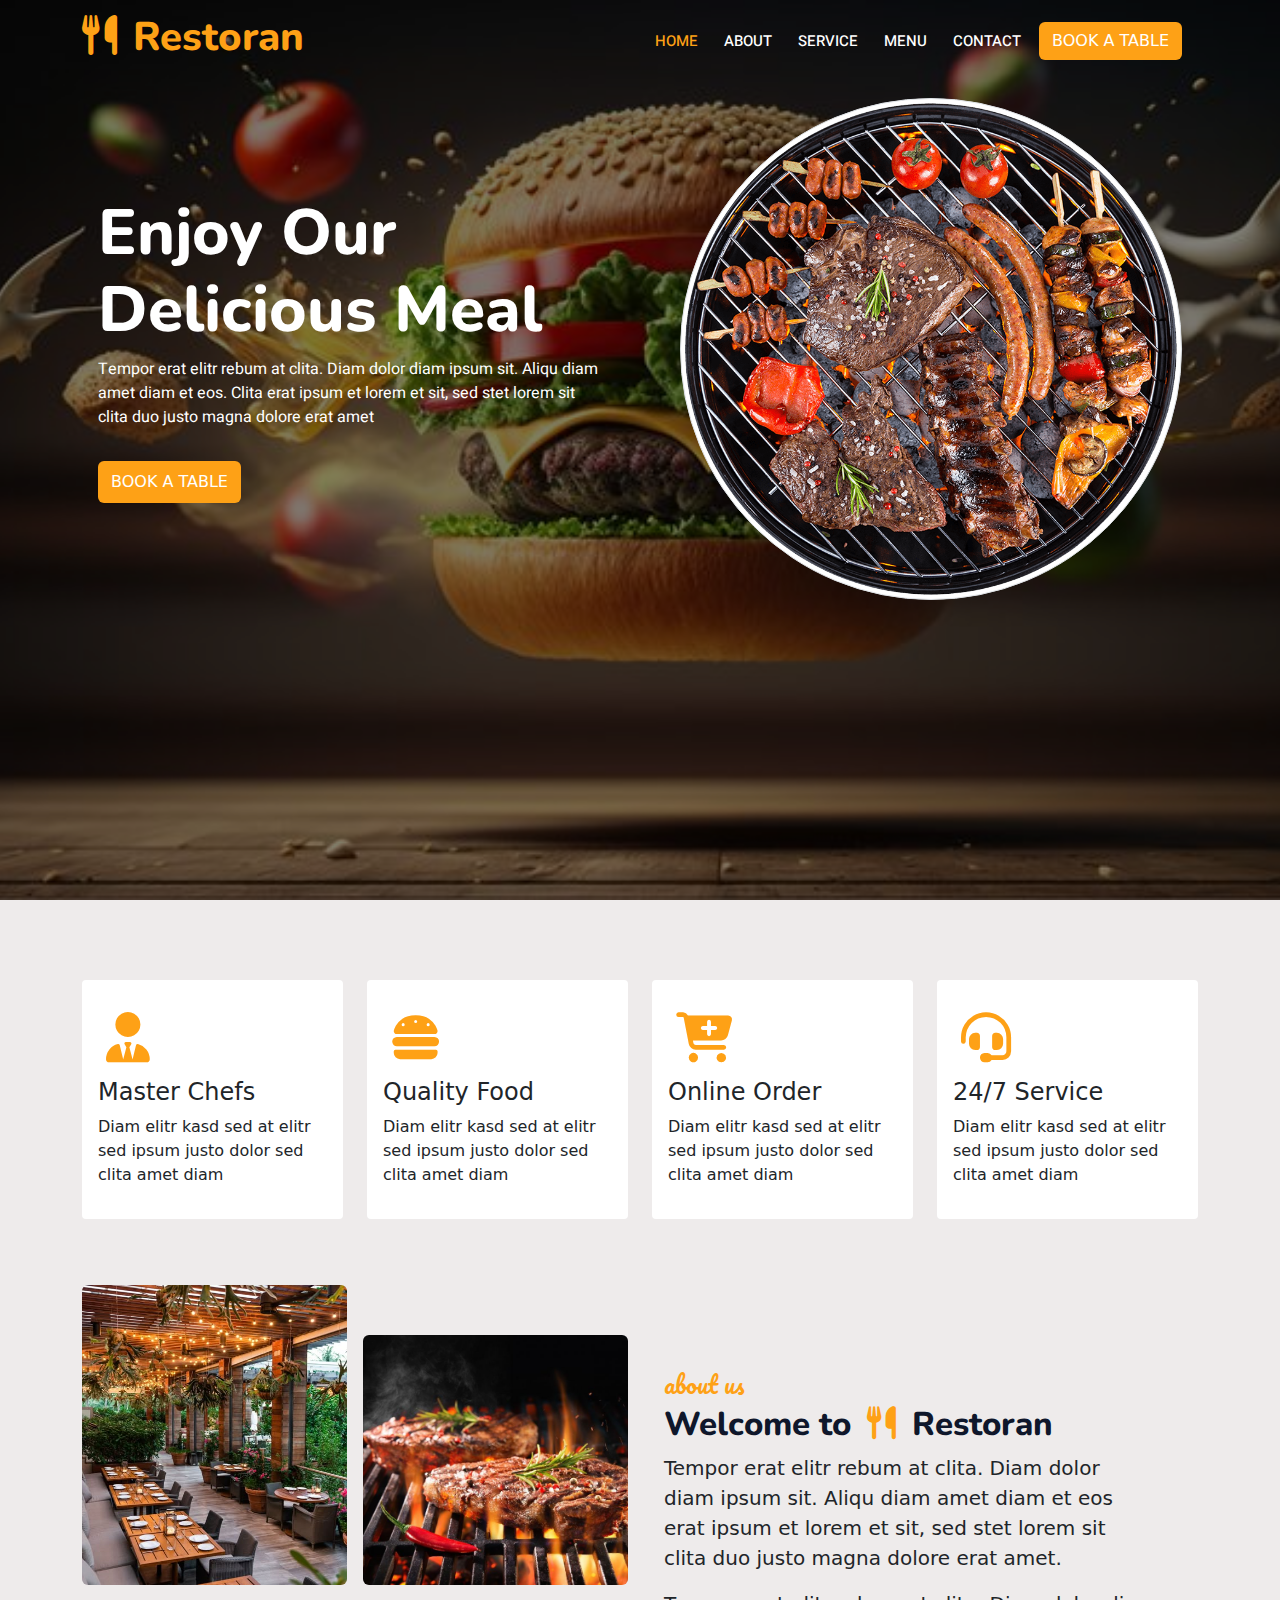
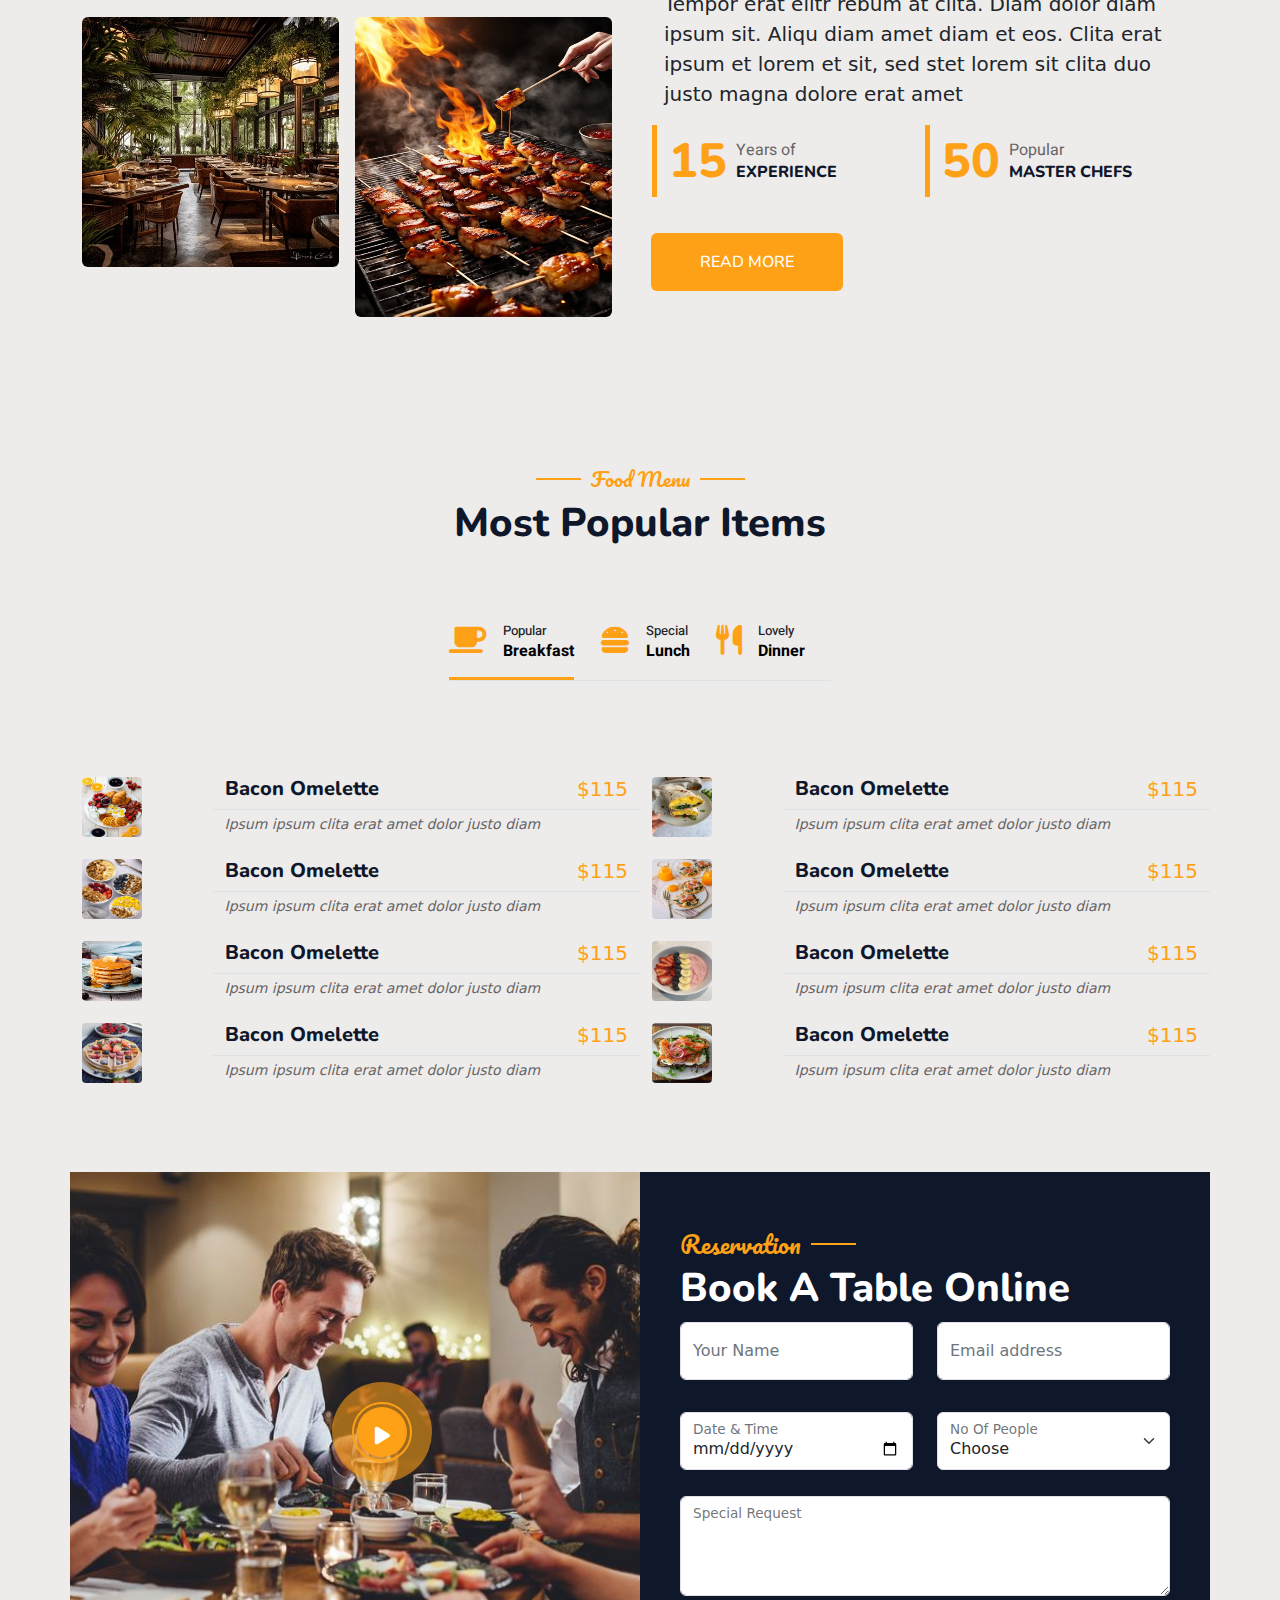
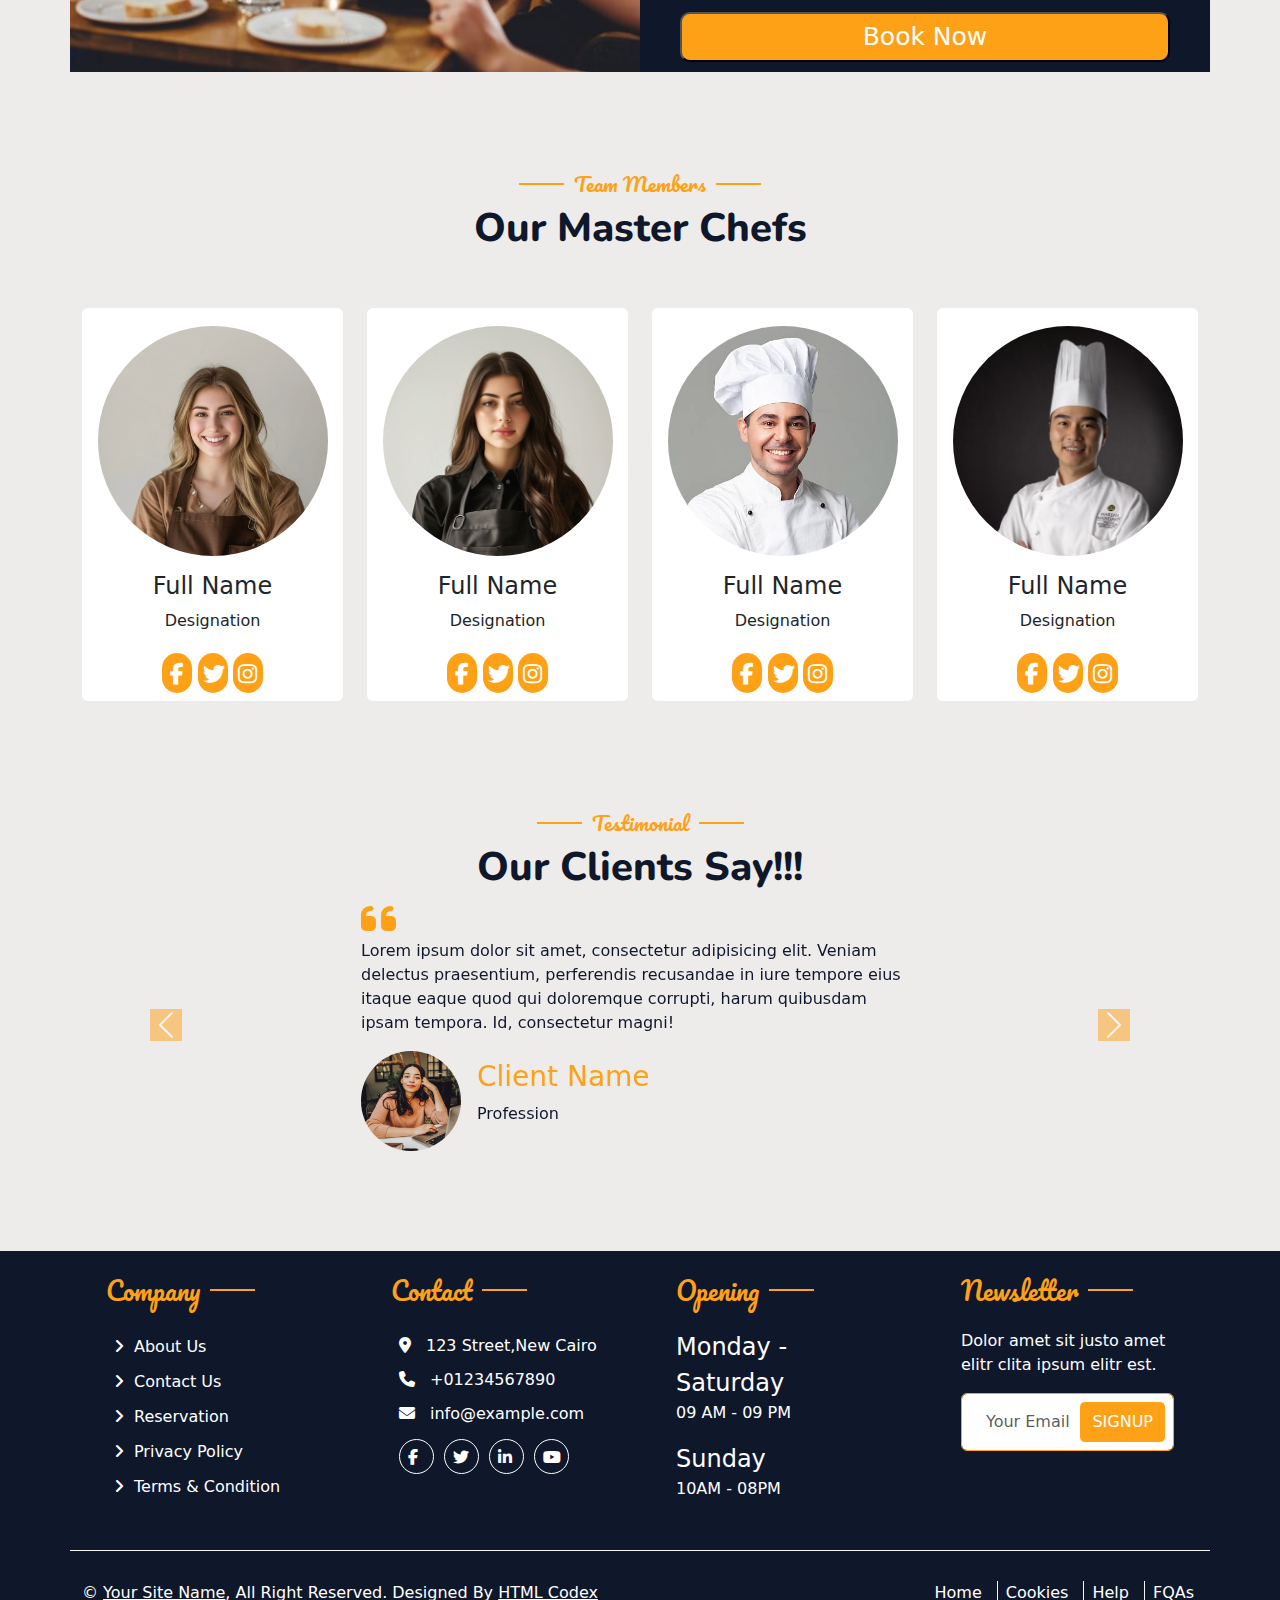
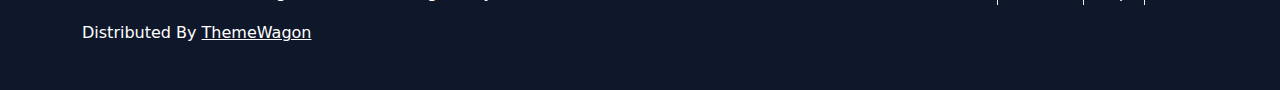
==== commit a11fd372: "update images size" ====
--- a/index.html
+++ b/index.html
@@ -291,8 +291,8 @@
               <div class="row">
                 <div class="col-lg-3 col-md-3 col-3">
                   <img
-                    width="100px"
-                    height="100px"
+                    width="60px"
+                    height="60px"
                     class="rounded-1"
                     src="./images/menu1.jpg"
                     alt=""
@@ -316,8 +316,8 @@
               <div class="row mt-2">
                 <div class="col-lg-3 col-md-3 col-3">
                   <img
-                    width="100px"
-                    height="100px"
+                    width="60px"
+                    height="60px"
                     class="rounded-1"
                     src="./images/menu2.jpg"
                     alt=""
@@ -341,8 +341,8 @@
               <div class="row mt-2">
                 <div class="col-lg-3 col-md-3 col-3">
                   <img
-                    width="100px"
-                    height="100px"
+                    width="60px"
+                    height="60px"
                     class="rounded-1"
                     src="./images/menu3.jpg"
                     alt=""
@@ -366,8 +366,8 @@
               <div class="row mt-2">
                 <div class="col-lg-3 col-md-3 col-3">
                   <img
-                    width="100px"
-                    height="100px"
+                    width="60px"
+                    height="60px"
                     class="rounded-1"
                     src="./images/menu4.jpg"
                     alt=""
@@ -393,8 +393,8 @@
               <div class="row">
                 <div class="col-lg-3 col-md-3 col-3">
                   <img
-                    width="100px"
-                    height="100px"
+                    width="60px"
+                    height="60px"
                     class="rounded-1"
                     src="./images/menu5.jpg"
                     alt=""
@@ -418,8 +418,8 @@
               <div class="row mt-2">
                 <div class="col-lg-3 col-md-3 col-3">
                   <img
-                    width="100px"
-                    height="100px"
+                    width="60px"
+                    height="60px"
                     class="rounded-1"
                     src="./images/menu6.jpg"
                     alt=""
@@ -443,8 +443,8 @@
               <div class="row mt-2">
                 <div class="col-lg-3 col-md-3 col-3">
                   <img
-                    width="100px"
-                    height="100px"
+                    width="60px"
+                    height="60px"
                     class="rounded-1"
                     src="./images/menu7.jpg"
                     alt=""
@@ -468,8 +468,8 @@
               <div class="row mt-2">
                 <div class="col-lg-3 col-md-3 col-3">
                   <img
-                    width="100px"
-                    height="100px"
+                    width="60px"
+                    height="60px"
                     class="rounded-1"
                     src="./images/menu8.jpg"
                     alt=""
@@ -498,8 +498,8 @@
               <div class="row">
                 <div class="col-lg-3 col-md-3 col-3">
                   <img
-                    width="100px"
-                    height="100px"
+                    width="60px"
+                    height="60px"
                     class="rounded-1"
                     src="./images/menu11.jpg"
                     alt=""
@@ -523,8 +523,8 @@
               <div class="row mt-2">
                 <div class="col-lg-3 col-md-3 col-3">
                   <img
-                    width="100px"
-                    height="100px"
+                    width="60px"
+                    height="60px"
                     class="rounded-1"
                     src="./images/menu12.jpg"
                     alt=""
@@ -548,8 +548,8 @@
               <div class="row mt-2">
                 <div class="col-lg-3 col-md-3 col-3">
                   <img
-                    width="100px"
-                    height="100px"
+                    width="60px"
+                    height="60px"
                     class="rounded-1"
                     src="./images/menu13.jpg"
                     alt=""
@@ -573,8 +573,8 @@
               <div class="row mt-2">
                 <div class="col-lg-3 col-md-3 col-3">
                   <img
-                    width="100px"
-                    height="100px"
+                    width="60px"
+                    height="60px"
                     class="rounded-1"
                     src="./images/menu14.jpg"
                     alt=""
@@ -600,8 +600,8 @@
               <div class="row">
                 <div class="col-lg-3 col-md-3 col-3">
                   <img
-                    width="100px"
-                    height="100px"
+                    width="60px"
+                    height="60px"
                     class="rounded-1"
                     src="./images/menu15.jpg"
                     alt=""
@@ -625,8 +625,8 @@
               <div class="row mt-2">
                 <div class="col-lg-3 col-md-3 col-3">
                   <img
-                    width="100px"
-                    height="100px"
+                    width="60px"
+                    height="60px"
                     class="rounded-1"
                     src="./images/menu16.jpg"
                     alt=""
@@ -650,8 +650,8 @@
               <div class="row mt-2">
                 <div class="col-lg-3 col-md-3 col-3">
                   <img
-                    width="100px"
-                    height="100px"
+                    width="60px"
+                    height="60px"
                     class="rounded-1"
                     src="./images/menu17.jpg"
                     alt=""
@@ -675,8 +675,8 @@
               <div class="row mt-2">
                 <div class="col-lg-3 col-md-3 col-3">
                   <img
-                    width="100px"
-                    height="100px"
+                    width="60px"
+                    height="60px"
                     class="rounded-1"
                     src="./images/menu18.jpg"
                     alt=""
@@ -706,8 +706,8 @@
               <div class="row">
                 <div class="col-lg-3 col-md-3 col-3">
                   <img
-                    width="100px"
-                    height="100px"
+                    width="60px"
+                    height="60px"
                     class="rounded-1"
                     src="./images/menu21.jpg"
                     alt=""
@@ -731,8 +731,8 @@
               <div class="row mt-2">
                 <div class="col-lg-3 col-md-3 col-3">
                   <img
-                    width="100px"
-                    height="100px"
+                    width="60px"
+                    height="60px"
                     class="rounded-1"
                     src="./images/menu22.jpg"
                     alt=""
@@ -756,8 +756,8 @@
               <div class="row mt-2">
                 <div class="col-lg-3 col-md-3 col-3">
                   <img
-                    width="100px"
-                    height="100px"
+                    width="60px"
+                    height="60px"
                     class="rounded-1"
                     src="./images/menu23.jpg"
                     alt=""
@@ -781,8 +781,8 @@
               <div class="row mt-2">
                 <div class="col-lg-3 col-md-3 col-3">
                   <img
-                    width="100px"
-                    height="100px"
+                    width="60px"
+                    height="60px"
                     class="rounded-1"
                     src="./images/menu24.jpg"
                     alt=""
@@ -808,8 +808,8 @@
               <div class="row">
                 <div class="col-lg-3 col-md-3 col-3">
                   <img
-                    width="100px"
-                    height="100px"
+                    width="60px"
+                    height="60px"
                     class="rounded-1"
                     src="./images/menu25.jpg"
                     alt=""
@@ -833,8 +833,8 @@
               <div class="row mt-2">
                 <div class="col-lg-3 col-md-3 col-3">
                   <img
-                    width="100px"
-                    height="100px"
+                    width="60px"
+                    height="60px"
                     class="rounded-1"
                     src="./images/menu6.jpg"
                     alt=""
@@ -858,8 +858,8 @@
               <div class="row mt-2">
                 <div class="col-lg-3 col-md-3 col-3">
                   <img
-                    width="100px"
-                    height="100px"
+                    width="60px"
+                    height="60px"
                     class="rounded-1"
                     src="./images/menu7.jpg"
                     alt=""
@@ -883,8 +883,8 @@
               <div class="row mt-2">
                 <div class="col-lg-3 col-md-3 col-3">
                   <img
-                    width="100px"
-                    height="100px"
+                    width="60px"
+                    height="60px"
                     class="rounded-1"
                     src="./images/menu8.jpg"
                     alt=""
